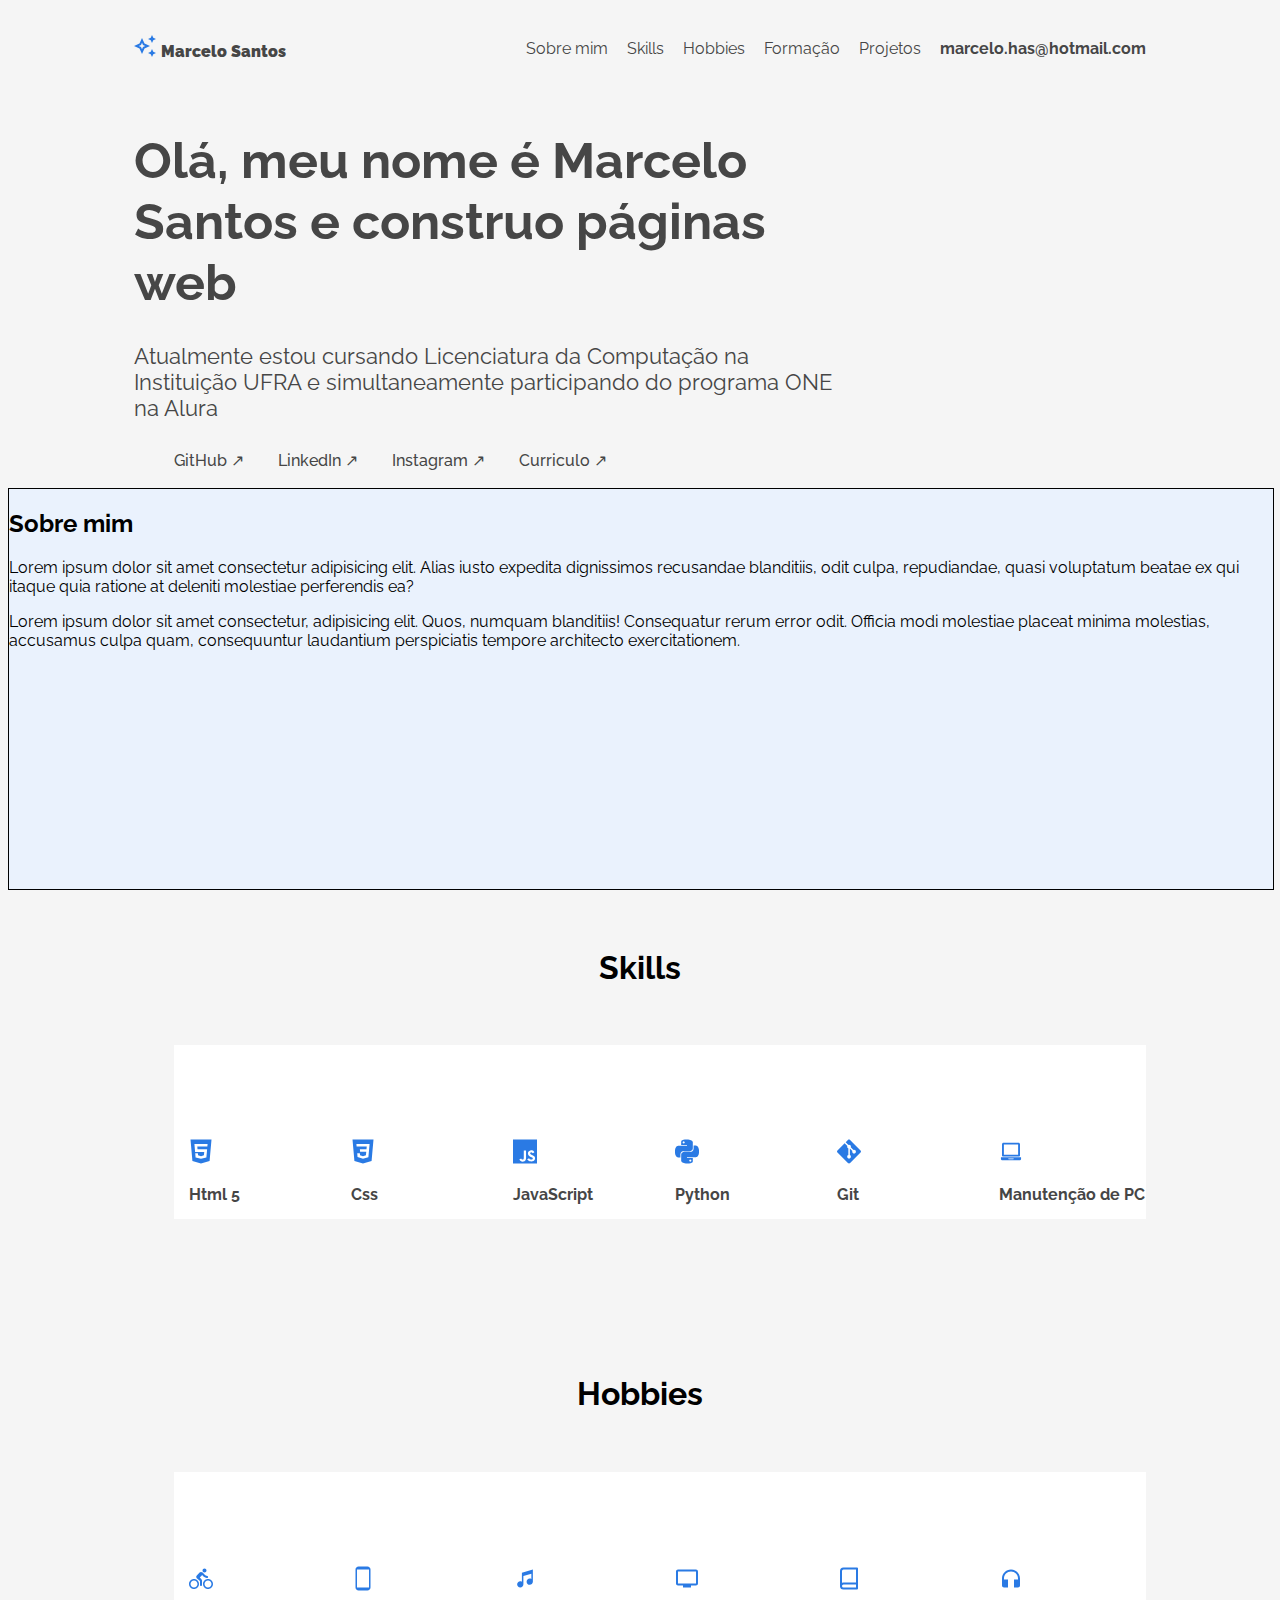
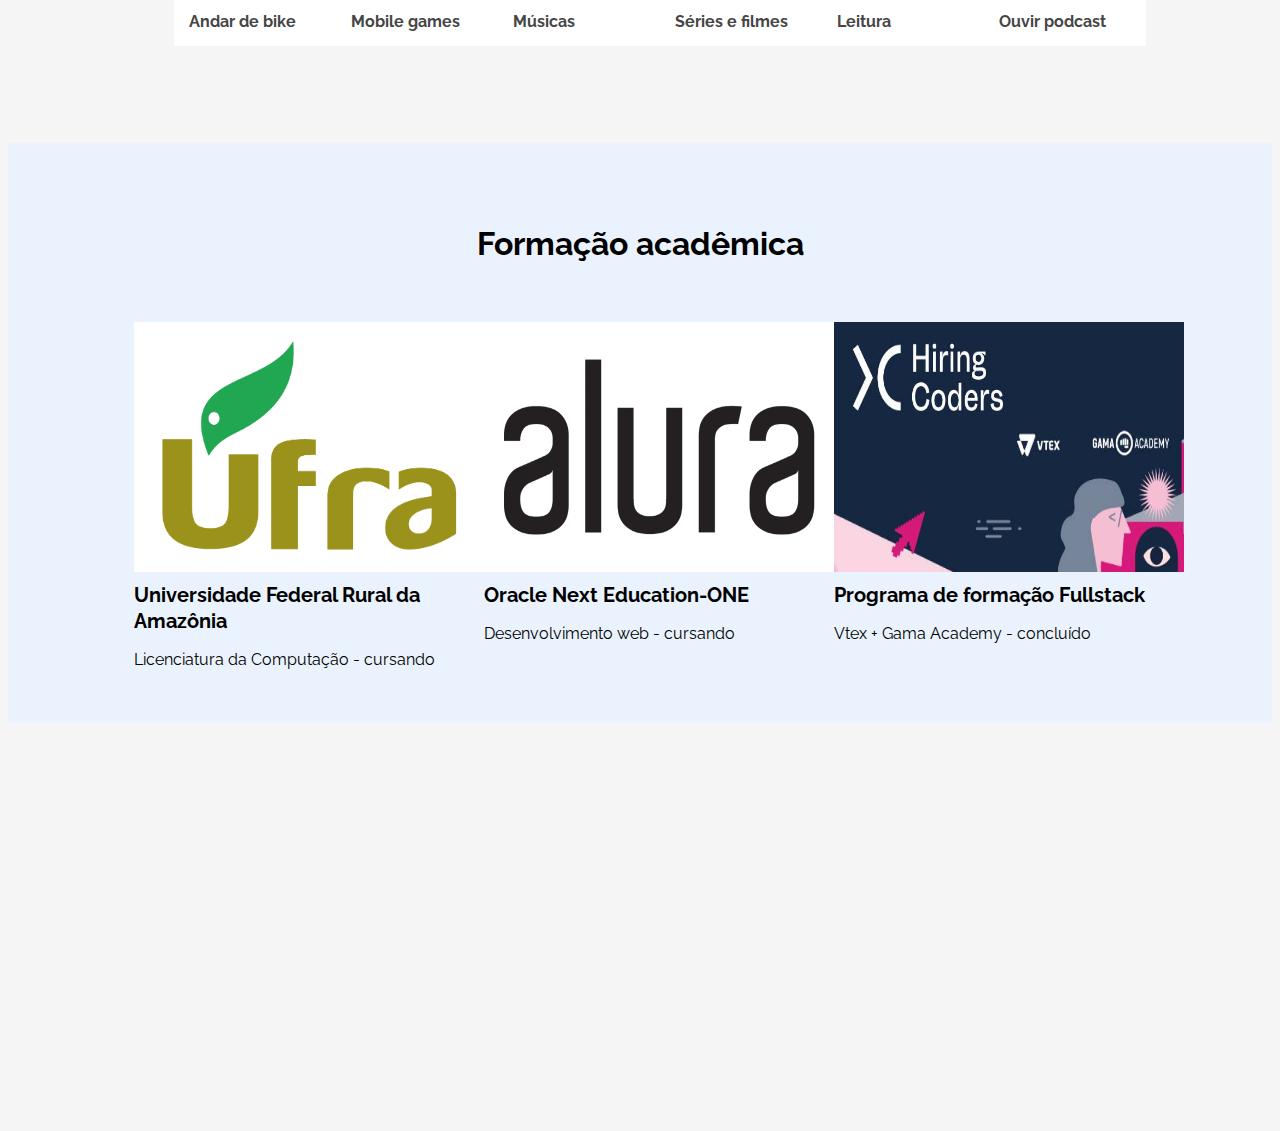
==== index.html @ 5badfb7d "desenvolvimento da seção formação" ====
<!DOCTYPE html>
<html lang="pt-br">

<head>
    <meta charset="UTF-8">
    <meta http-equiv="X-UA-Compatible" content="IE=edge">
    <meta name="viewport" content="width=device-width, initial-scale=1.0">
    <title>Marcelo Santos(Riquecelo) Portfólio</title>
    <link rel="stylesheet" href="css/reset.css">
    <link rel="stylesheet" href="css/style.css">
    <link rel="stylesheet" href="css/menu.css">
    <link rel="stylesheet" href="css/apresentacao.css">
    <link rel="stylesheet" href="css/sobre.css">
    <link rel="stylesheet" href="css/skills_hobbies.css">
    <link rel="stylesheet" href="css/formacao.css">
    <link rel="preconnect" href="https://fonts.googleapis.com">
    <link rel="preconnect" href="https://fonts.gstatic.com" crossorigin>
    <link href="https://fonts.googleapis.com/css2?family=Raleway:wght@300;400;500;700&display=swap" rel="stylesheet">
</head>

<body>
    <header>
        <div class="menu">
            <h1><img src="img/Group.svg" alt=""><strong>Marcelo Santos</strong></h1>
            <nav>
                <ul>
                    <li class="ocultar"><a class="link-animado" href="#sobre">Sobre mim</a></li>
                    <li class="ocultar"><a class="link-animado" href="#skills">Skills</a></li>
                    <li class="ocultar"><a class="link-animado" href="#hobbies">Hobbies</a></li>
                    <li class="ocultar"><a class="link-animado" href="#formacao">Formação</a></li>
                    <li class="ocultar"><a class="link-animado" href="#projetos">Projetos</a></li>
                    <li><a href=""><strong>marcelo.has@hotmail.com</strong></a></li>
                </ul>
            </nav>
        </div>
    </header>

    <main>

        <section>
            <div class="container-apresentacao">
                <div class="caixa-conteudo">
                    <h2>Olá, meu nome é Marcelo Santos e construo páginas web</h2>
                    <p>Atualmente estou cursando Licenciatura da Computação na Instituição UFRA e simultaneamente participando do programa ONE na Alura</p>
                    <ul>
                        <li><a class="link-animado" href="#">GitHub ↗</a></li>
                        <li><a class="link-animado" href="#">LinkedIn ↗</a></li>
                        <li><a class="link-animado" href="#">Instagram ↗</a></li>
                        <li><a class="link-animado" href="#">Curriculo ↗</a></li>
                    </ul>
                </div>
                <div class="caixa-foto-perfil">
                    <div class="foto"></div>
                </div> 
            </div>  
        </section>

        <section id="sobre" class="sobre">
            <div class="container-sobre">
                <h2>Sobre mim</h2>
                <p>Lorem ipsum dolor sit amet consectetur adipisicing elit. Alias iusto expedita dignissimos recusandae blanditiis, odit culpa, repudiandae, quasi voluptatum beatae ex qui itaque quia ratione at deleniti molestiae perferendis ea?</p>
                <p>Lorem ipsum dolor sit amet consectetur, adipisicing elit. Quos, numquam blanditiis! Consequatur rerum error odit. Officia modi molestiae placeat minima molestias, accusamus culpa quam, consequuntur laudantium perspiciatis tempore architecto exercitationem.</p>
                <img src="https://fontmeme.com/permalink/220328/4d3066030149a1f1a0bc8b3a023f3a5a.png" alt="">
            </div>
        </section>
        <section id="skills">
            <div class="container-skills-hobbies">
                <h2>Skills</h2>
                <ul>
                    <li>
                        <img src="img/html5.svg" alt="">
                        <p>Html 5</p>
                    </li>
                    <li>
                        <img src="img/css3.svg" alt="">
                        <p>Css</p>
                    </li>
                    <li>
                        <img src="img/javascript.svg" alt="">
                        <p>JavaScript</p>
                    </li>
                    <li>
                        <img src="img/python.svg" alt="">
                        <p>Python</p>
                    </li>
                    <li>
                        <img src="img/git.svg" alt="">
                        <p>Git</p>
                    </li>
                    <li>
                        <img src="img/notebook.svg" alt="">
                        <p>Manutenção de PC</p>
                    </li>
                </ul>
            </div>
        </section>
        <section id="hobbies">
            <div class="container-skills-hobbies">
                <h2>Hobbies</h2>
                <ul>
                    <li>
                        <img src="img/bike.svg" alt="">
                        <p>Andar de bike</p>
                    </li>
                    <li>
                        <img src="img/cell.svg" alt="">
                        <p>Mobile games</p>
                    </li>
                    <li>
                        <img src="img/sound.svg" alt="">
                        <p>Músicas</p>
                    </li>
                    <li>
                        <img src="img/tv.svg" alt="">
                        <p>Séries e filmes</p>
                    </li>
                    <li>
                        <img src="img/livro.svg" alt="">
                        <p>Leitura</p>
                    </li>
                    <li>
                        <img src="img/headphones.svg" alt="">
                        <p>Ouvir podcast</p>
                    </li>
                </ul>
            </div>
        </section>
        <section id="formacao" class="formacao">
            <div class="container-formacao">
                <h2>Formação acadêmica</h2>
                <div class="quadro-formacao">
                    <div>
                        <div class="quadro-imagem">
                            <img src="img/logotipo_ufra_colorido_isolado.png" alt="">
                        </div>
                        
                        <h3>Universidade Federal Rural da Amazônia</h3>
                        <p>Licenciatura da Computação - cursando</p>
                    </div>
                    <div>
                        <div class="quadro-imagem">
                            <img src="img/alura.webp" alt="">
                        </div>
                        
                        <h3>Oracle Next Education-ONE</h3>
                        <p>Desenvolvimento web - cursando</p>
                    </div>
                    <div>
                        <div class="quadro-imagem">
                            <img src="img/hiring-coders.jpg" alt="">
                        </div>
                        
                        <h3>Programa de formação Fullstack </h3>
                        <p>Vtex + Gama Academy - concluído</p>
                    </div>
                </div>
            </div>
        </section>
        <section id="projetos"></section>
        <form action="">

        </form>
    </main>
    <footer>

    </footer>
</body>

</html>
---- css/style.css ----
/****** Configurações Gerais ******/
html{
    font-family: 'Raleway', sans-serif;
    background: #F5F5F5;
}
section{
    width: 100%;
    height: 400px;
}

.link-animado{
    position: relative;
}
.link-animado::after{
    content: " ";
    width: 0%;
    height: 1px;
    background-color: #2a7ae4;
    position: absolute;
    bottom: 0%;
    left: 50%;
    transform: translate(-50%,-50%);
    transition: 0.4s ease-in-out;
}
.link-animado:hover::after{
    width: 100%;
}
---- css/menu.css ----
header{
    width: 100%;
    text-align: center;
}

.menu{
    width: 80%;
    height: 80px;
    margin: 0 auto;
    display: flex;
    flex-direction: row;
    align-items: center;
    align-content: space-around;
    justify-content: space-between;
}
.menu img{
    padding-right: 5px;
}
.menu h1{
    display: inline-block;
    font-weight: bold;
    font-size: 16px;
    line-height: 19px;
    color: #464646;
}
.menu li{
    display: inline-block;
    margin-left: 15px;
}
.menu li a{
    color: #464646;
    text-decoration: none;
    
}
/*
.menu li a::after{
    
}
.menu li a:hover::after{
    width: 100%; 
}
*/
.menu li strong{
    font-weight: bold;
    color: #464646;
}


@media  (max-width: 968px) { 
    .menu ul> .ocultar{
        display: none;
    }
}

@media  (max-width: 768px) {
   .menu ul> .ocultar{
       display: none;
   }
}
---- css/apresentacao.css ----
.container-apresentacao{
    width: 80%;
    height: 100%;
    margin: 0 auto;
    display: flex;
    justify-content: space-between;
}
.container-apresentacao h2{
    font-size: 50px;
    font-weight: bold;
    color: #464646;
    width: 98%;
    line-height: 61px;
    margin-bottom: 30px;
}
.container-apresentacao p{
    color: #464646;
    font-weight: 400;
    font-size: 22px;
    line-height: 26px;
    margin-bottom: 30px;
}
.container-apresentacao li{
    display: inline-block;   
}
.caixa-conteudo{
    width: 70%;
    margin-right: 10px;
}
.caixa-conteudo li a{
    color: #464646;
    text-decoration: none;
    font-weight: 500;
    font-size: 16px;
    line-height: 19px;
    margin-right: 30px;
}
.caixa-foto-perfil{
    width: 30%;
    height: 100%;
    position: relative;
}
.foto{
    width: 350px;
    height: 350px;
    right: 0;
    border-radius: 50%;
    margin: auto;
    background-image: url(../img/minhaFoto.jpg);
    background-repeat: no-repeat;
    background-size: contain;
    position: absolute;
}

@media  (max-width: 1390px) {
    
    .foto{
        width: 300px;
        height: 300px;
    }
}

@media  (max-width: 1024px) {
    
    .foto{
        width: 246px;
        height: 246px;
    }
}

@media  (max-width: 768px) {

    .foto{
        width: 146px;
        height: 146px;
    }
}
---- css/sobre.css ----
.sobre{
    border: solid 1px black;
    background: #EAF2FD;
}
---- css/skills_hobbies.css ----
.container-skills-hobbies{
    width: 80%;
    height: 100%;
    margin: 0 auto;
}
.container-skills-hobbies h2{
    width: 100%;
    text-align: center;
    padding: 32px 0;
    font-size: 32px;
    font-weight: 700;
    line-height: 38px;
}
.container-skills-hobbies ul{
    display: flex;
    flex-direction: row;
    justify-content: space-between;
    margin: auto 0;
}
.container-skills-hobbies li{
    width: 170px;
    height: 174px;
    background: #FFFFFF;  
    display: flex;
    flex-direction: column;
    justify-content: flex-end;
    
}
.container-skills-hobbies li img{
    width: 24px;
    height: 37px;
    margin: 0 0 15px 15px;
}
.container-skills-hobbies li p{
    font-size: 16px;
    font-weight: 700;
    line-height: 19px;
    color: #464646;
    margin: 0 0 15px 15px;
}
---- css/formacao.css ----
.formacao{
    height: 580px;
    background: #EAF2FD;
}
.container-formacao{
    width: 80%;
    height: 100%;
    margin: 0 auto;
   display: flex;
   flex-direction: column;
}

.container-formacao h2{
    width: 100%;
    font-size: 32px;
    font-weight: 700;
    line-height: 38px;
    text-align: center;
    margin-top: 82px;
}
.quadro-formacao{
    margin-top: 32px;
    width: 100%;
    display: flex;
    justify-content: space-between;
    align-content: space-between;
}
.quadro-formacao div{
    width: 350px;
}

.quadro-imagem{
    width: inherit;
    height: 250px;
    background-color: #FFFFFF;
}

.quadro-imagem img{
    width: 100%;
    height: 250px;
}
.quadro-formacao div h3{
    font-size: 20px;
    font-weight: 700;
    line-height: 26px;
    margin: 10px 0;
}
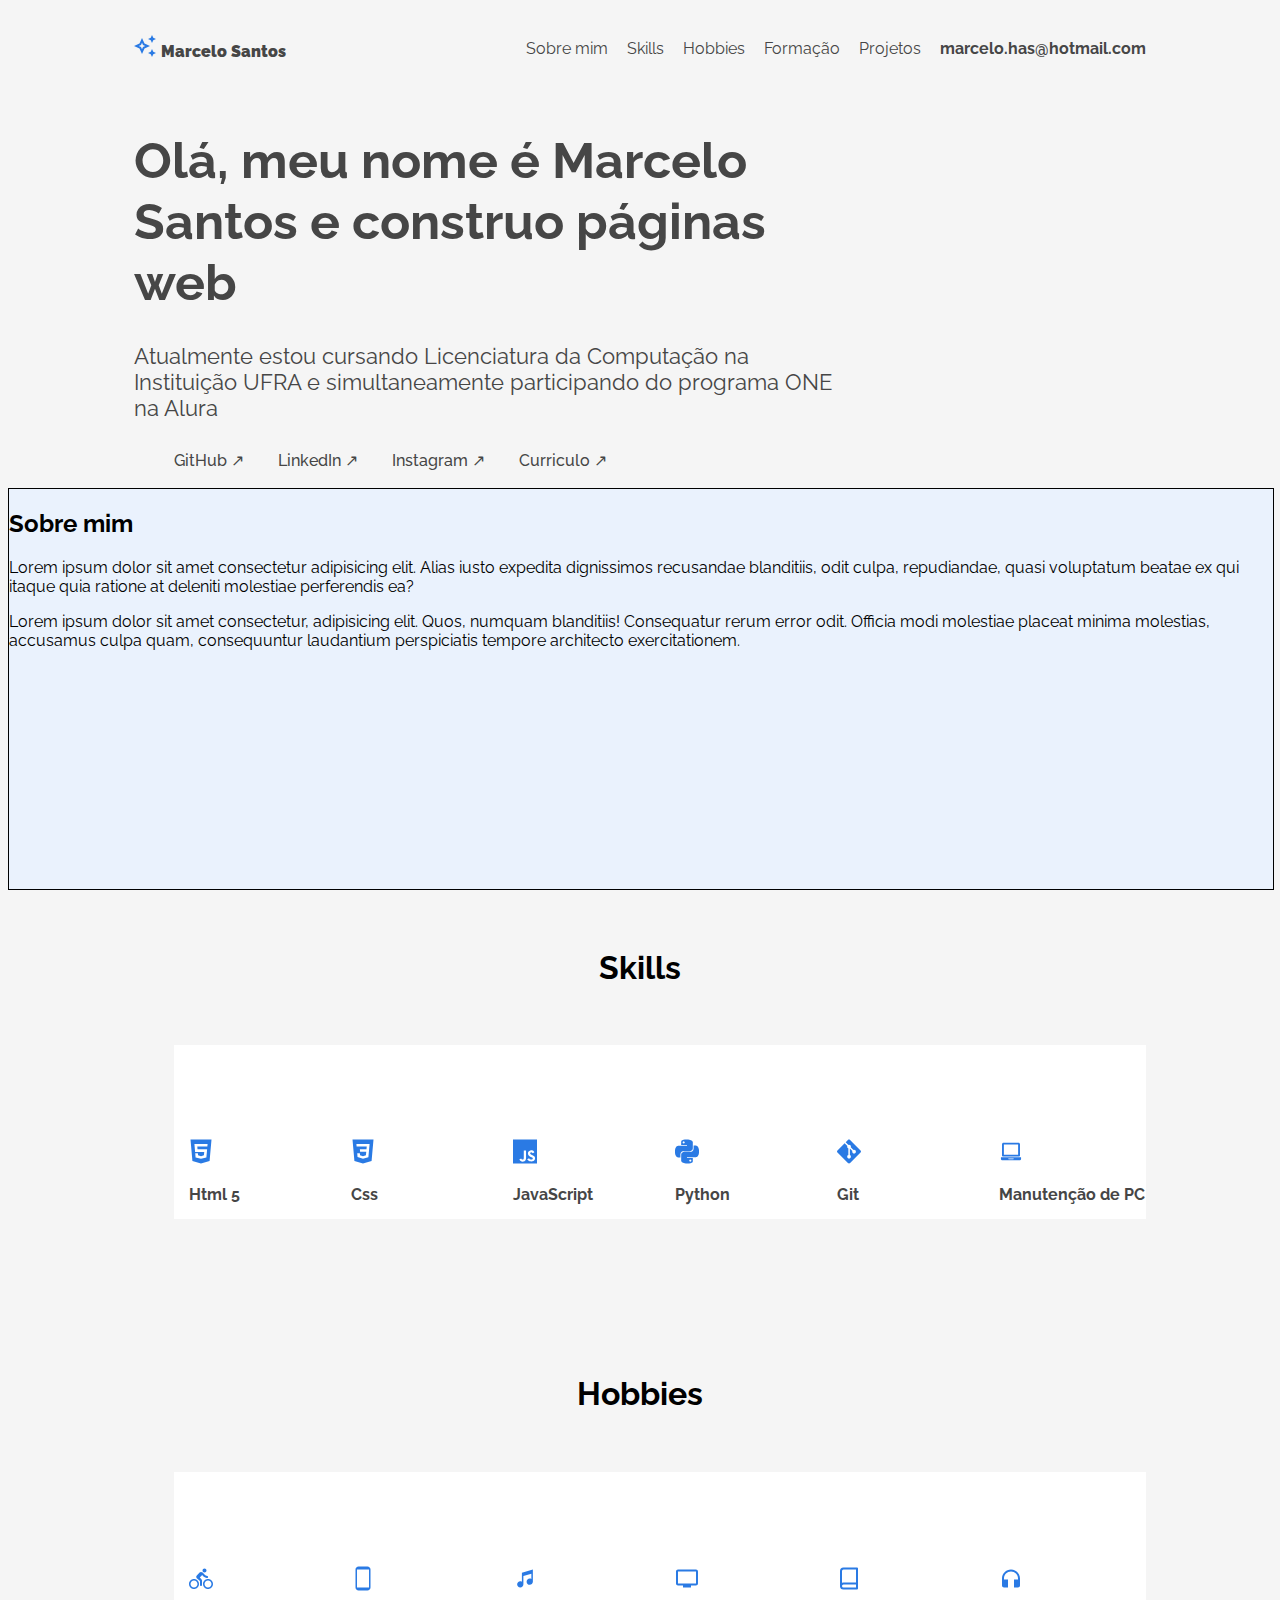
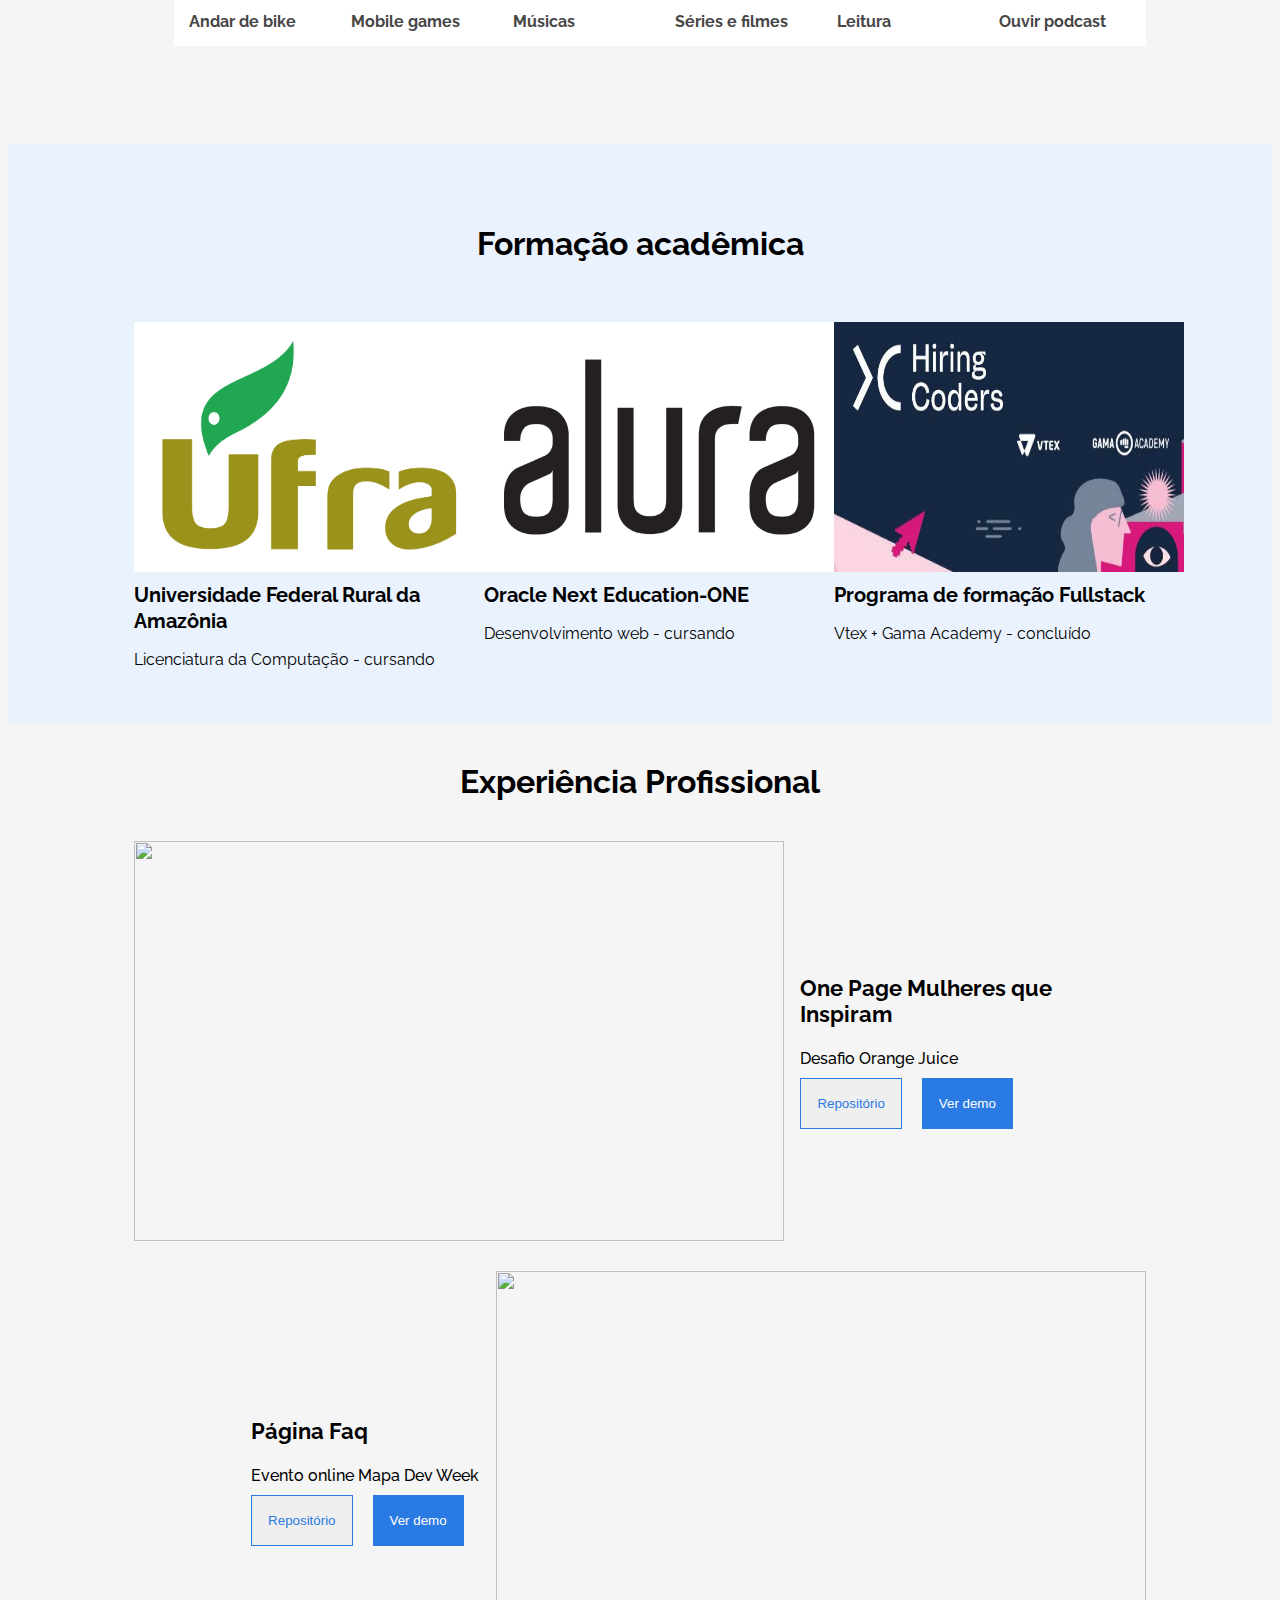
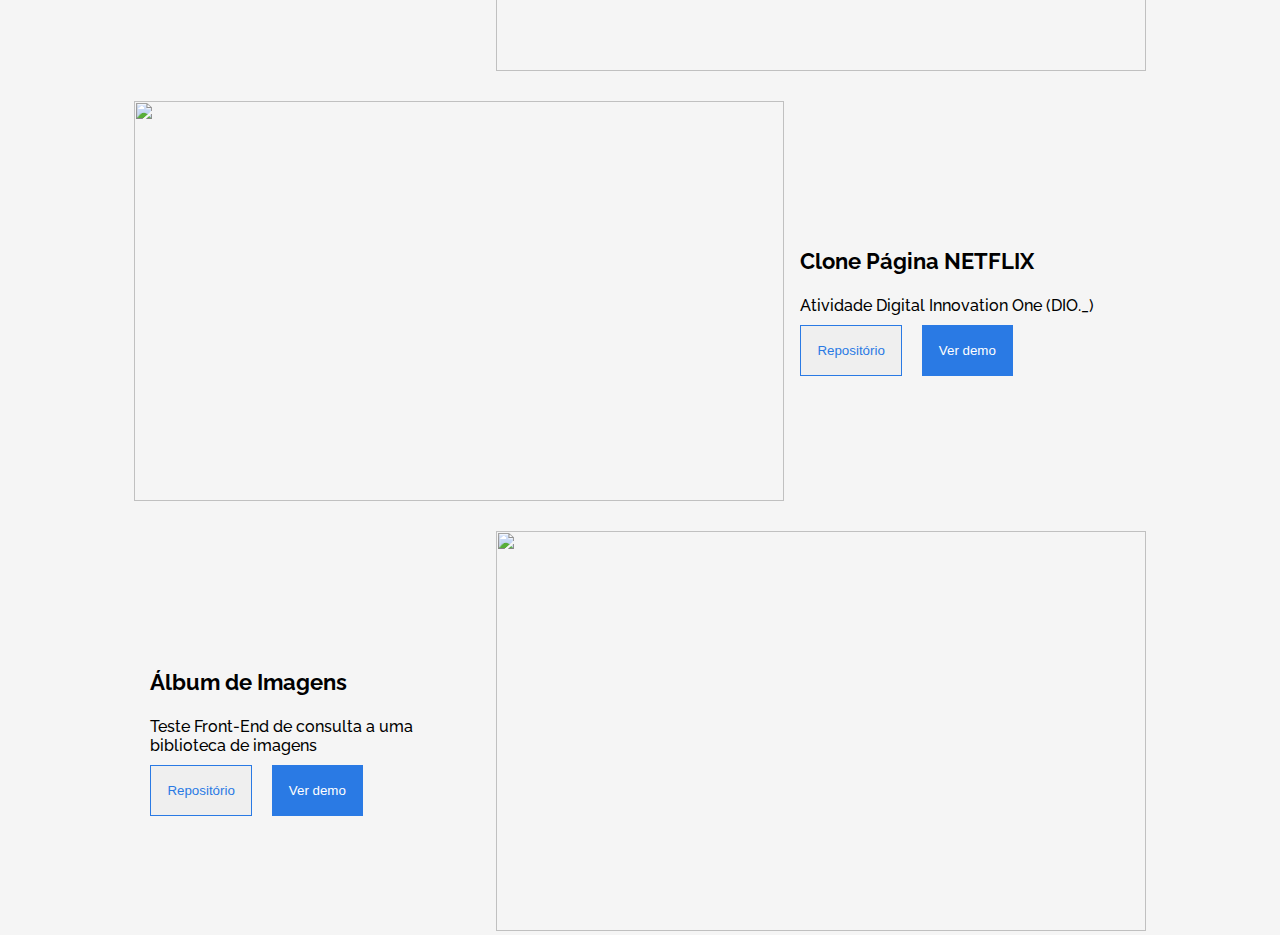
==== commit f5e8c473: "finalização da seção experiência proficional" ====
--- a/index.html
+++ b/index.html
@@ -13,6 +13,7 @@
     <link rel="stylesheet" href="css/sobre.css">
     <link rel="stylesheet" href="css/skills_hobbies.css">
     <link rel="stylesheet" href="css/formacao.css">
+    <link rel="stylesheet" href="css/projetos.css">
     <link rel="preconnect" href="https://fonts.googleapis.com">
     <link rel="preconnect" href="https://fonts.gstatic.com" crossorigin>
     <link href="https://fonts.googleapis.com/css2?family=Raleway:wght@300;400;500;700&display=swap" rel="stylesheet">
@@ -156,7 +157,63 @@
                 </div>
             </div>
         </section>
-        <section id="projetos"></section>
+
+        <section id="projetos">
+            
+            <div class="container-projetos">
+                <h2>Experiência Profissional</h2>
+
+                <div class="quadro-projeto">
+                    <div>
+                        <img src="img/mulheres-que-inspiram.gif" alt="">
+                    </div>  
+                    <div class="quadro-botoes">
+                        <h3>One Page Mulheres que Inspiram </h3>
+                        <p>Desafio Orange Juice</p>
+                        <a href="https://github.com/Riquecelo/Mulheres-que-Inspiram" target="_blank"><button class="repo">Repositório</button></a>
+                        <a href="https://riquecelo.github.io/Mulheres-que-Inspiram/" target="_blank"><button class="demo">Ver demo</button></a>    
+                    </div>
+                </div>
+
+                <div class="quadro-projeto inverso">
+                    <div>
+                        <img src="img/show-projeto-FAQ2.gif" alt="">
+                    </div>  
+                    <div class="quadro-botoes">
+                        <h3>Página Faq</h3>
+                        <p>Evento online Mapa Dev Week</p>
+                        <a href="https://github.com/Riquecelo/Projeto-FAQ" target="_blank"><button class="repo">Repositório</button></a>
+                        <a href="https://riquecelo.github.io/Projeto-FAQ/" target="_blank"><button class="demo">Ver demo</button></a>  
+                    </div>
+                </div>
+                
+                <div class="quadro-projeto">
+                    <div>
+                        <img src="img/clone-netflix - Amostra.gif" alt="">
+                    </div>
+                    <div class="quadro-botoes">
+                        <h3>Clone Página NETFLIX</h3>
+                        <p>Atividade Digital Innovation One (DIO._)</p>
+                        <a href="https://github.com/Riquecelo/clone-netflix" target="_blank"><button class="repo">Repositório</button></a>
+                        <a href="https://riquecelo.github.io/clone-netflix/" target="_blank"><button class="demo">Ver demo</button></a>  
+                    </div>
+                </div>
+                <div class="quadro-projeto inverso">
+                    <div>
+                        <img src="img/testeLeadster.gif" alt="">
+                    </div>
+                       
+                    <div class="quadro-botoes">
+                        <h3>Álbum de Imagens</h3>
+                        <p>Teste Front-End de consulta a uma biblioteca de imagens</p>
+
+                        <a href="https://github.com/Riquecelo/Album-de-fotos" target="_blank"><button class="repo">Repositório</button></a>
+                        <a href="https://riquecelo.github.io/Album-de-fotos/" target="_blank"><button class="demo">Ver demo</button></a>
+                        
+                    </div>
+                </div>
+            </div>
+        </section>
         <form action="">
 
         </form>
--- a/css/projetos.css
+++ b/css/projetos.css
@@ -0,0 +1,60 @@
+.container-projetos{
+    width: 80%;
+    height: 100%;
+    margin: 0 auto;
+}
+.container-projetos h2{
+    width: 100%;
+    font-size: 32px;
+    font-weight: 700;
+    line-height: 38px;
+    text-align: center;
+    margin: 40px 0;
+}
+.quadro-projeto{
+    display: flex;
+    width: 100%;
+    height: 400px;
+    flex-direction: row;
+    align-items: stretch;
+    margin-bottom: 30px;
+}
+
+.quadro-projeto img{
+    width: 650px;
+    height: 400px;
+}
+.inverso{
+    flex-direction: row-reverse;
+}
+
+.quadro-botoes{
+   margin: auto 16px;
+}
+
+.quadro-botoes h3{
+    font-size: 22px;
+    font-weight: 700;
+    line-height: 26px;
+}
+.quadro-botoes p{
+    margin: 10px 0;
+    font-size: 16px;
+    font-weight: 500;
+    line-height: 19px;
+}
+.quadro-botoes button{
+    padding: 16px;
+    height: 51px;
+    margin-right: 16px;
+    cursor: pointer;
+    border: 1px solid #2a7ae4;
+    box-sizing: border-box;
+}
+.repo{
+    color: #2a7ae4;
+}
+.demo{
+    background-color: #2a7ae4;
+    color: #FFFFFF; 
+}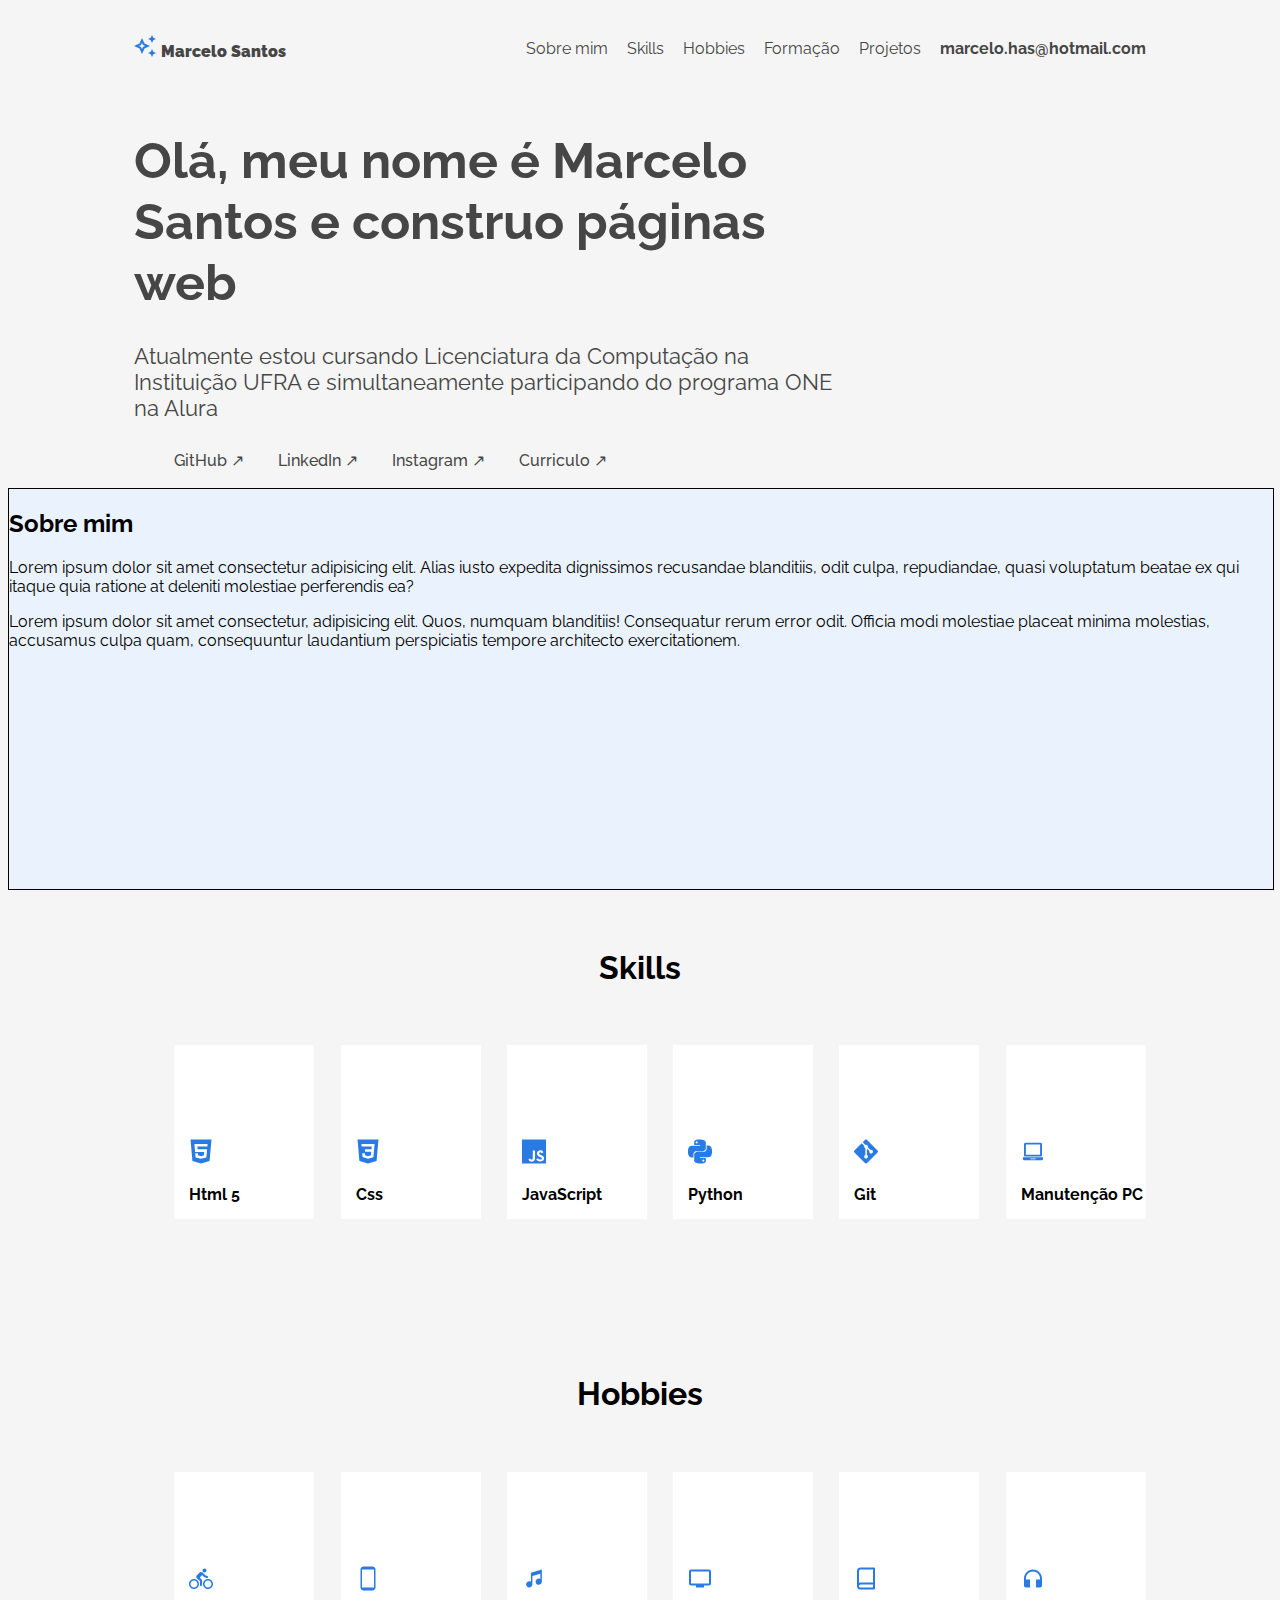
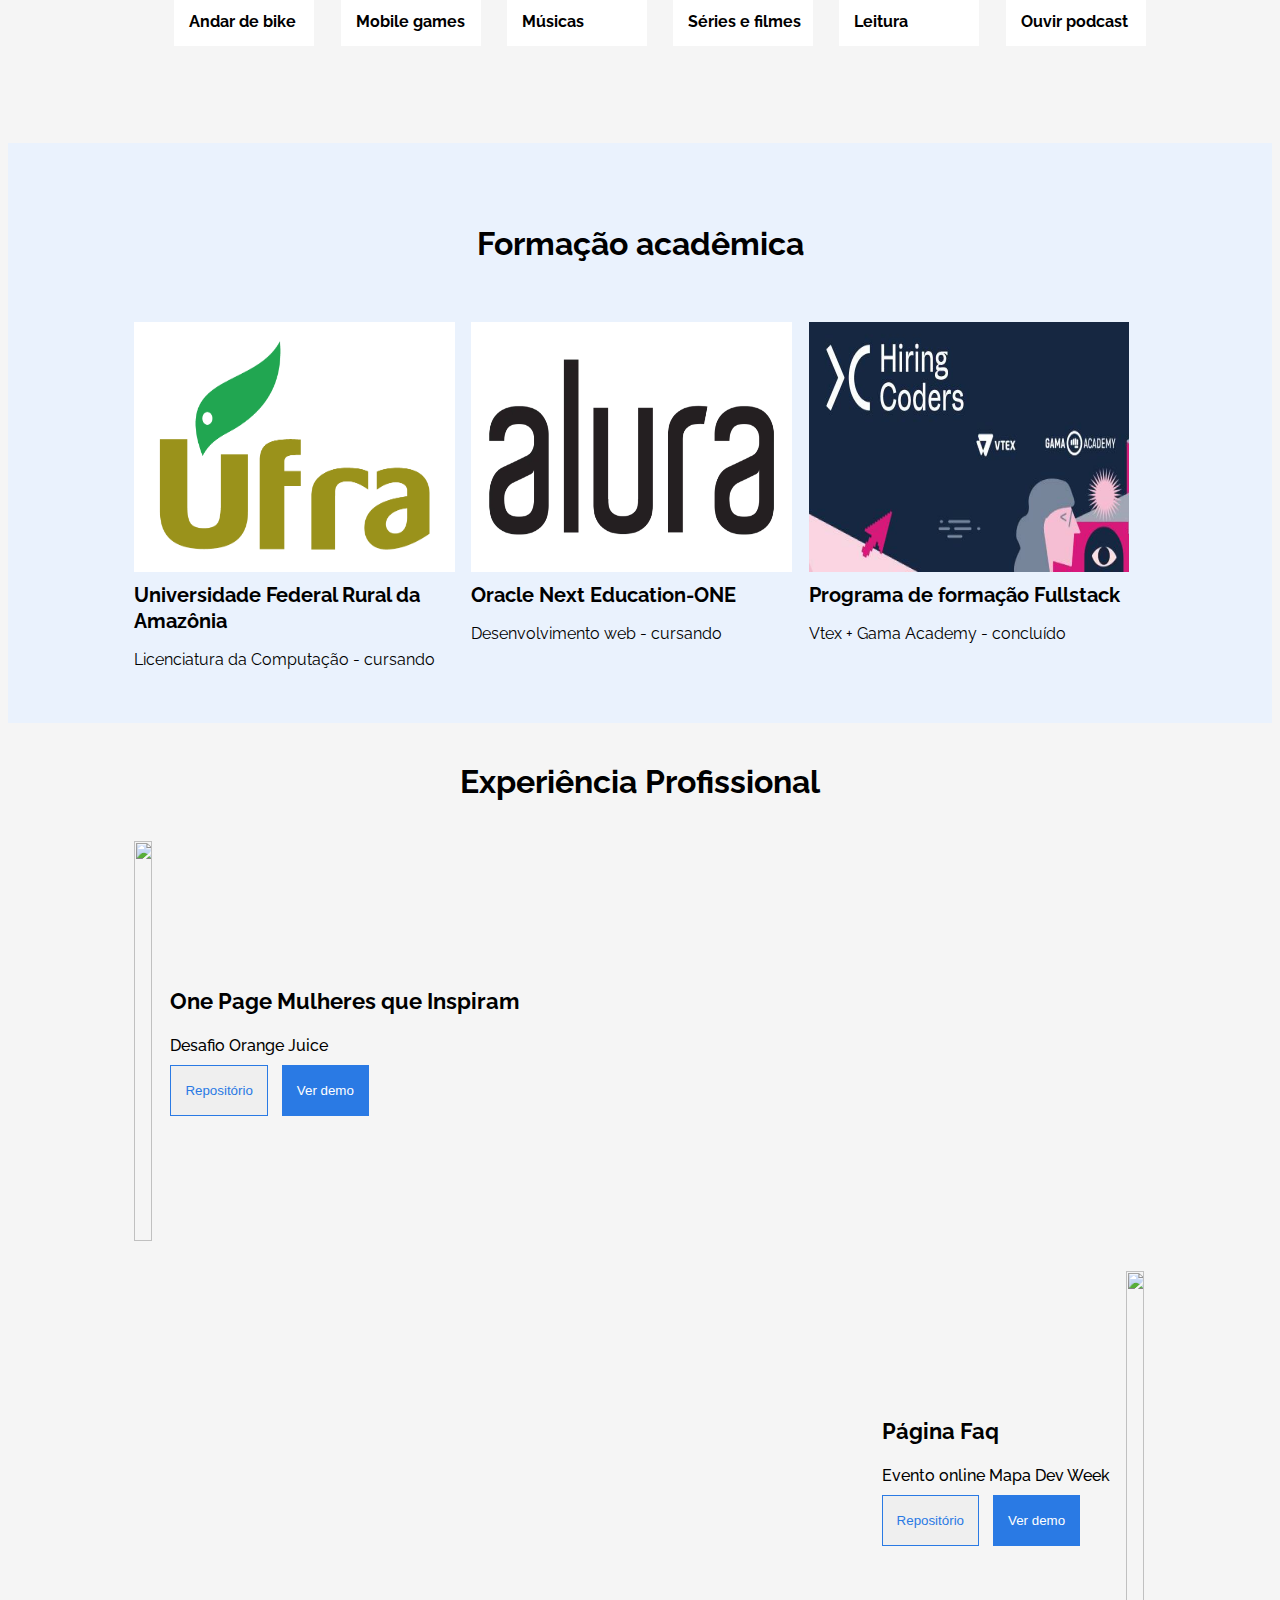
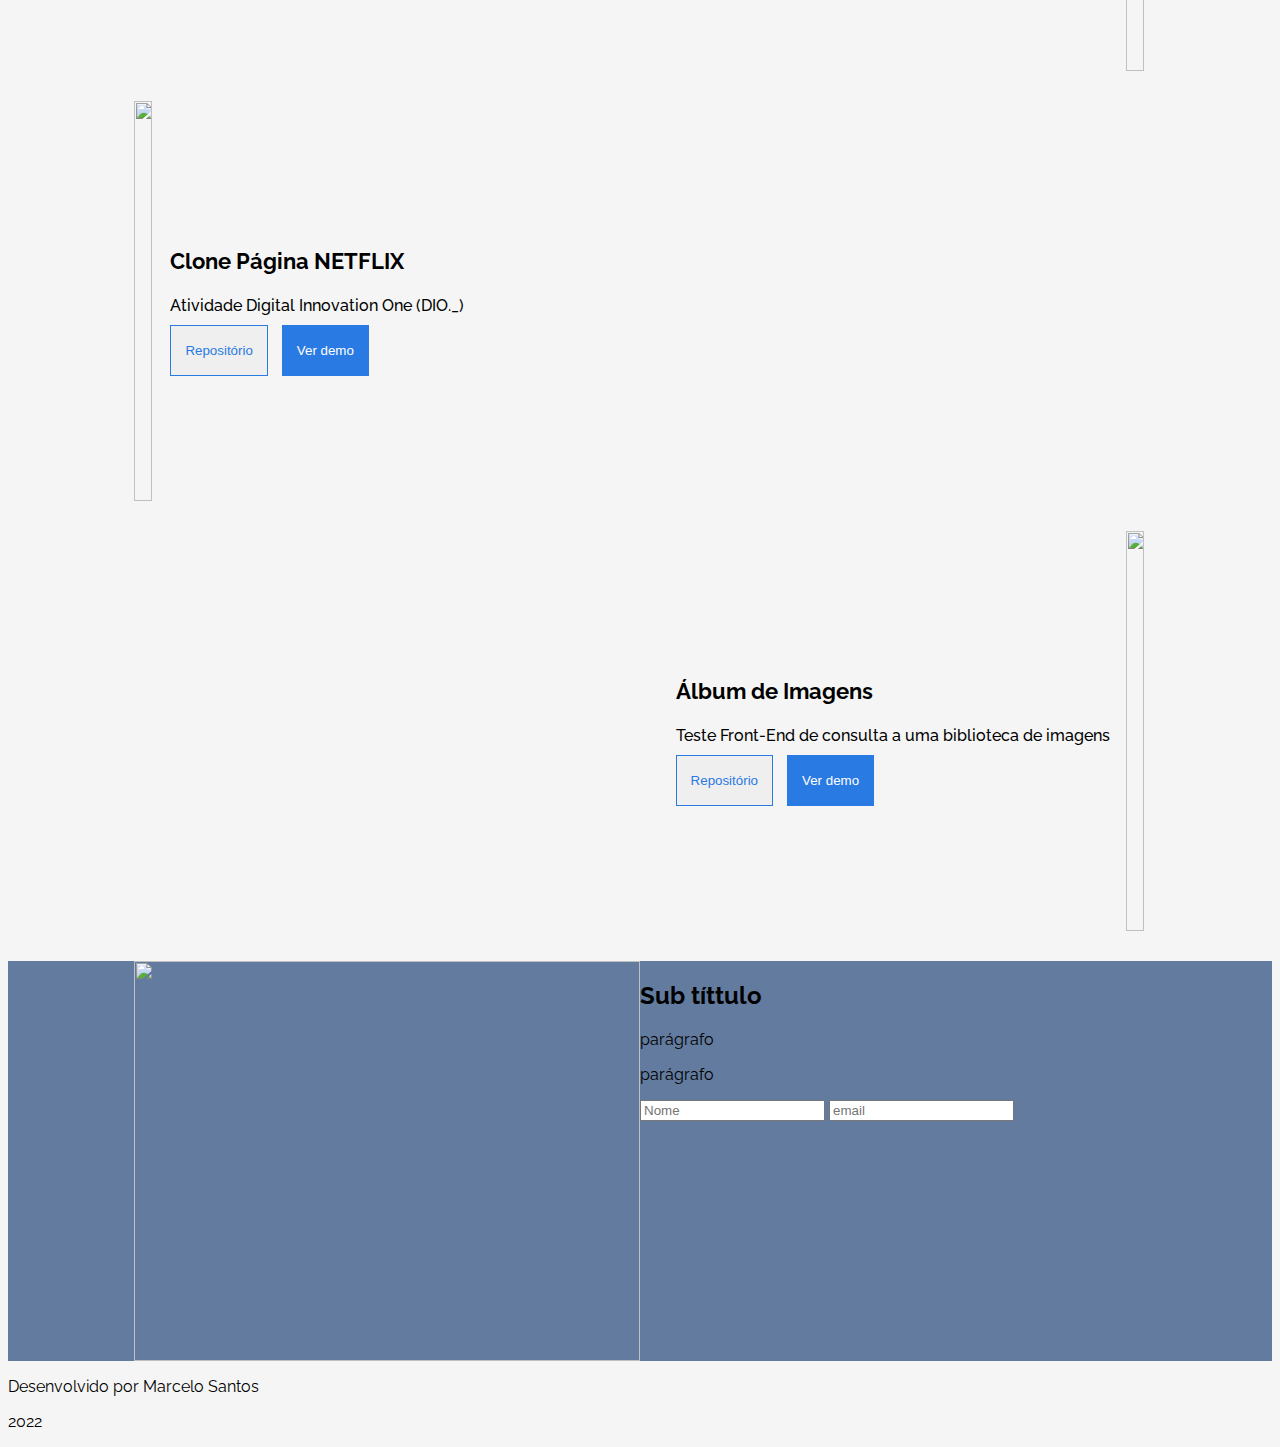
==== commit 5db24a9c: "inicio desenvolvimento seção formulário" ====
--- a/index.html
+++ b/index.html
@@ -14,6 +14,7 @@
     <link rel="stylesheet" href="css/skills_hobbies.css">
     <link rel="stylesheet" href="css/formacao.css">
     <link rel="stylesheet" href="css/projetos.css">
+    <link rel="stylesheet" href="css/formulario.css">
     <link rel="preconnect" href="https://fonts.googleapis.com">
     <link rel="preconnect" href="https://fonts.gstatic.com" crossorigin>
     <link href="https://fonts.googleapis.com/css2?family=Raleway:wght@300;400;500;700&display=swap" rel="stylesheet">
@@ -30,7 +31,7 @@
                     <li class="ocultar"><a class="link-animado" href="#hobbies">Hobbies</a></li>
                     <li class="ocultar"><a class="link-animado" href="#formacao">Formação</a></li>
                     <li class="ocultar"><a class="link-animado" href="#projetos">Projetos</a></li>
-                    <li><a href=""><strong>marcelo.has@hotmail.com</strong></a></li>
+                    <li><a href="#formulario"><strong>marcelo.has@hotmail.com</strong></a></li>
                 </ul>
             </nav>
         </div>
@@ -64,6 +65,7 @@
                 <img src="https://fontmeme.com/permalink/220328/4d3066030149a1f1a0bc8b3a023f3a5a.png" alt="">
             </div>
         </section>
+
         <section id="skills">
             <div class="container-skills-hobbies">
                 <h2>Skills</h2>
@@ -90,11 +92,12 @@
                     </li>
                     <li>
                         <img src="img/notebook.svg" alt="">
-                        <p>Manutenção de PC</p>
+                        <p>Manutenção PC</p>
                     </li>
                 </ul>
             </div>
         </section>
+
         <section id="hobbies">
             <div class="container-skills-hobbies">
                 <h2>Hobbies</h2>
@@ -126,6 +129,7 @@
                 </ul>
             </div>
         </section>
+
         <section id="formacao" class="formacao">
             <div class="container-formacao">
                 <h2>Formação acadêmica</h2>
@@ -158,7 +162,7 @@
             </div>
         </section>
 
-        <section id="projetos">
+        <section id="projetos" class="projetos">
             
             <div class="container-projetos">
                 <h2>Experiência Profissional</h2>
@@ -214,12 +218,32 @@
                 </div>
             </div>
         </section>
-        <form action="">
-
-        </form>
+
+        <section id="formulario" class="formulario">
+
+            <div class="container-formulario">
+
+                <div class="img-formulario">
+                    <img src="img/badgesONE.png" alt="">
+                </div>
+                <div caixa-formulario>
+                    <h2>Sub títtulo</h2>
+                    <p>parágrafo</p>
+                    <p>parágrafo</p>
+                    <form action="">
+                        <input type="text" name="nome" placeholder="Nome">
+                        <input type="email" name="email" placeholder="email">
+                    </form>
+                </div>
+
+            </div>    
+        </section>
+        
+        
     </main>
     <footer>
-
+        <p>Desenvolvido por Marcelo Santos</p>
+        <p>2022</p>
     </footer>
 </body>
 
--- a/css/skills_hobbies.css
+++ b/css/skills_hobbies.css
@@ -18,7 +18,7 @@
     margin: auto 0;
 }
 .container-skills-hobbies li{
-    width: 170px;
+    width: 140px;
     height: 174px;
     background: #FFFFFF;  
     display: flex;
@@ -35,6 +35,5 @@
     font-size: 16px;
     font-weight: 700;
     line-height: 19px;
-    color: #464646;
     margin: 0 0 15px 15px;
 }--- a/css/formacao.css
+++ b/css/formacao.css
@@ -26,7 +26,7 @@
     align-content: space-between;
 }
 .quadro-formacao div{
-    width: 350px;
+    width: 95%;
 }
 
 .quadro-imagem{
--- a/css/projetos.css
+++ b/css/projetos.css
@@ -1,3 +1,6 @@
+.projetos{
+    height: 100%;
+}
 .container-projetos{
     width: 80%;
     height: 100%;
@@ -21,7 +24,7 @@
 }
 
 .quadro-projeto img{
-    width: 650px;
+    width: 95%;
     height: 400px;
 }
 .inverso{
@@ -44,9 +47,9 @@
     line-height: 19px;
 }
 .quadro-botoes button{
-    padding: 16px;
+    padding: 16px 14px;
     height: 51px;
-    margin-right: 16px;
+    margin-right: 10px;
     cursor: pointer;
     border: 1px solid #2a7ae4;
     box-sizing: border-box;
--- a/css/formulario.css
+++ b/css/formulario.css
@@ -0,0 +1,24 @@
+.formulario{
+    background: #627b9e;
+}
+.formulario .container-formulario{
+    width: 80%;
+    height: 100%;
+    margin: 0 auto;
+    display: flex;
+    flex-direction: row;
+}
+.img-formulario{
+    height: 100%;
+    width: 50%;
+}
+.img-formulario img{
+    height: 100%;
+    width: 100%;
+}
+
+.caixa-formulario{
+    border: solid 1px black;
+    height: 100%;
+    width: 50%;
+}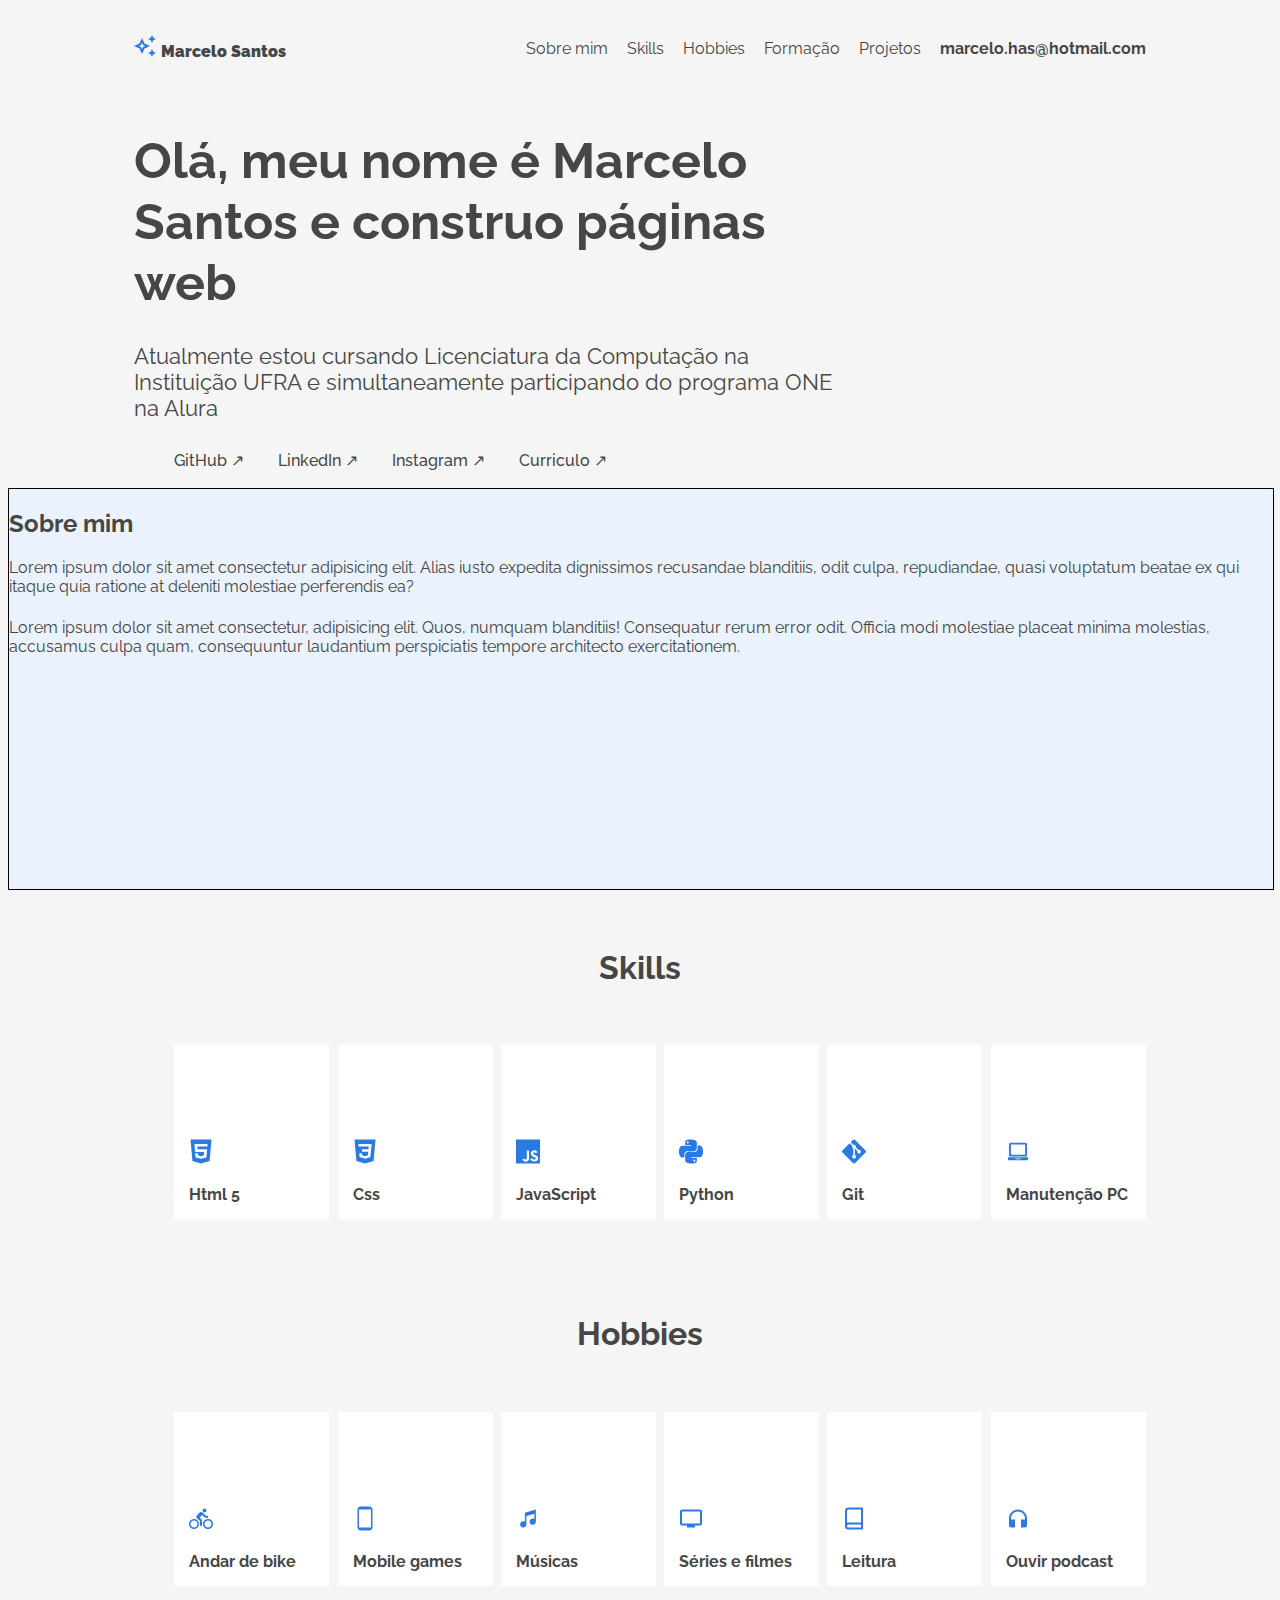
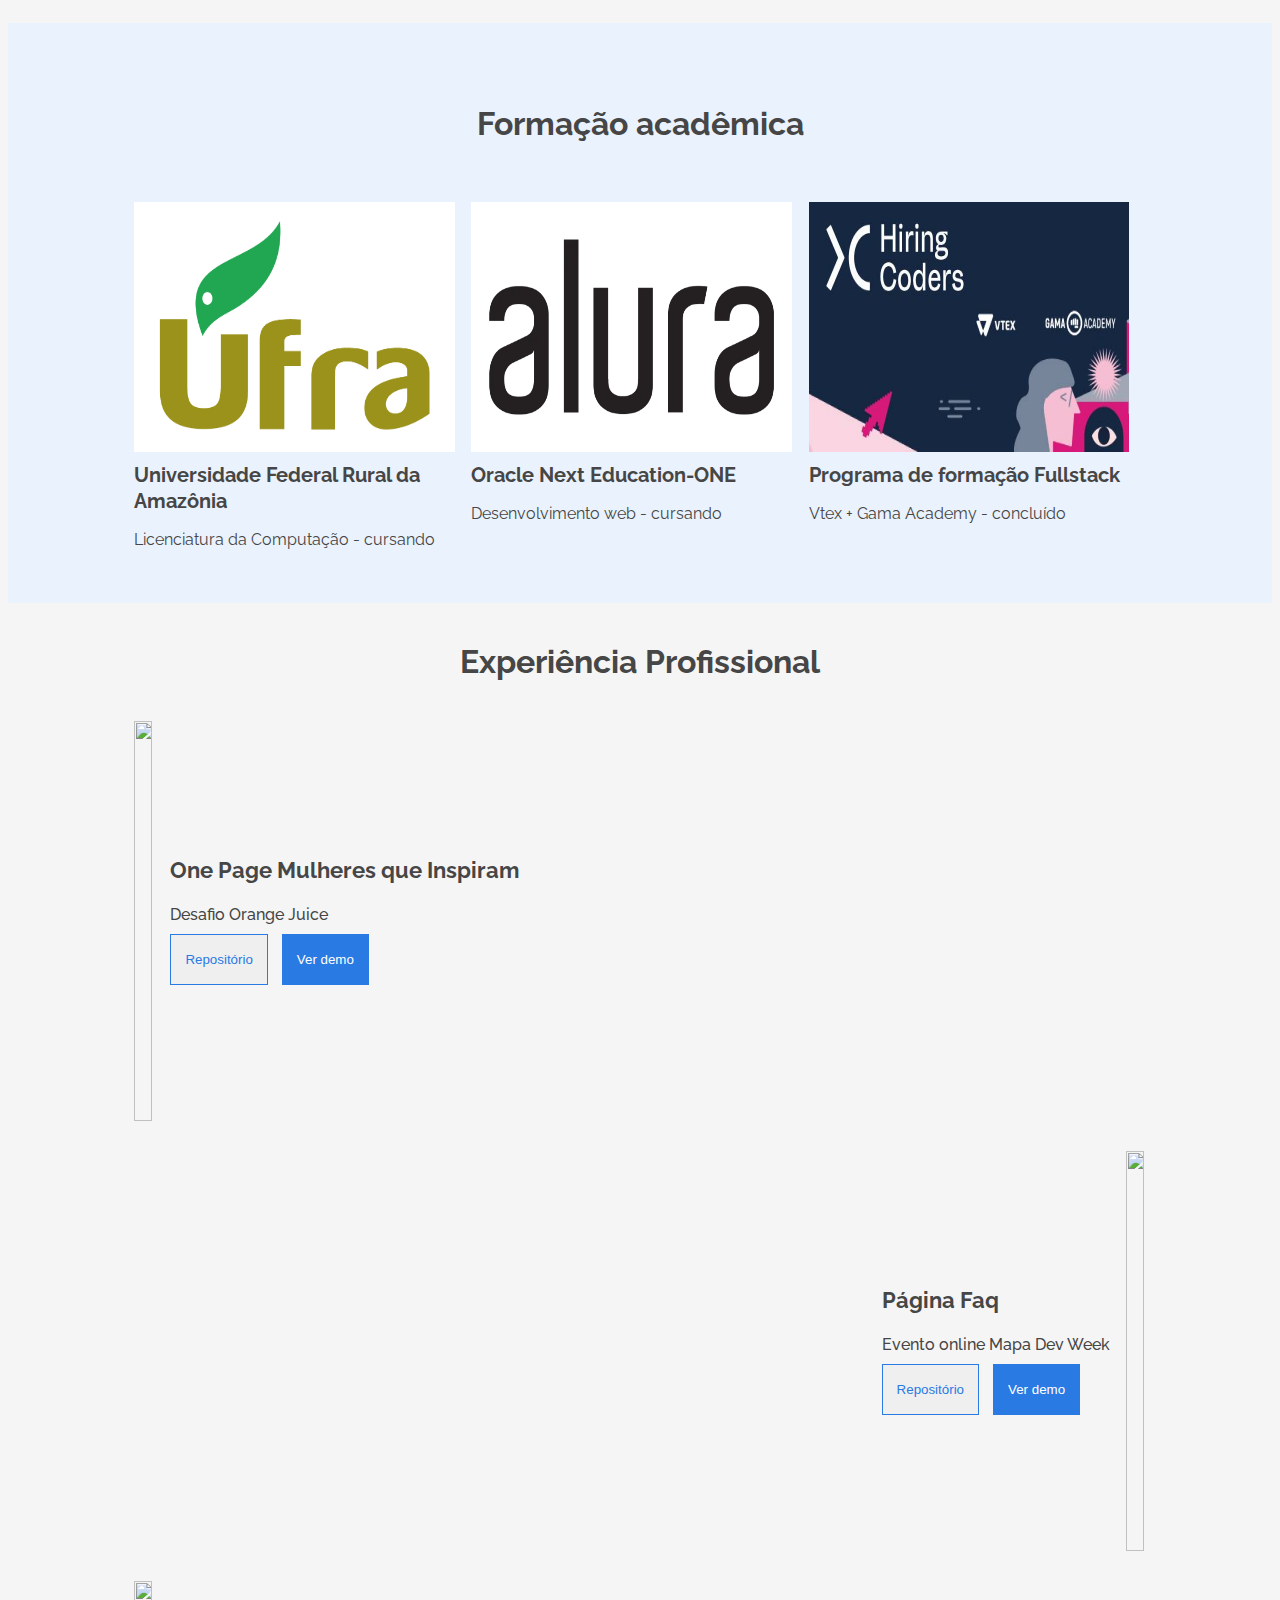
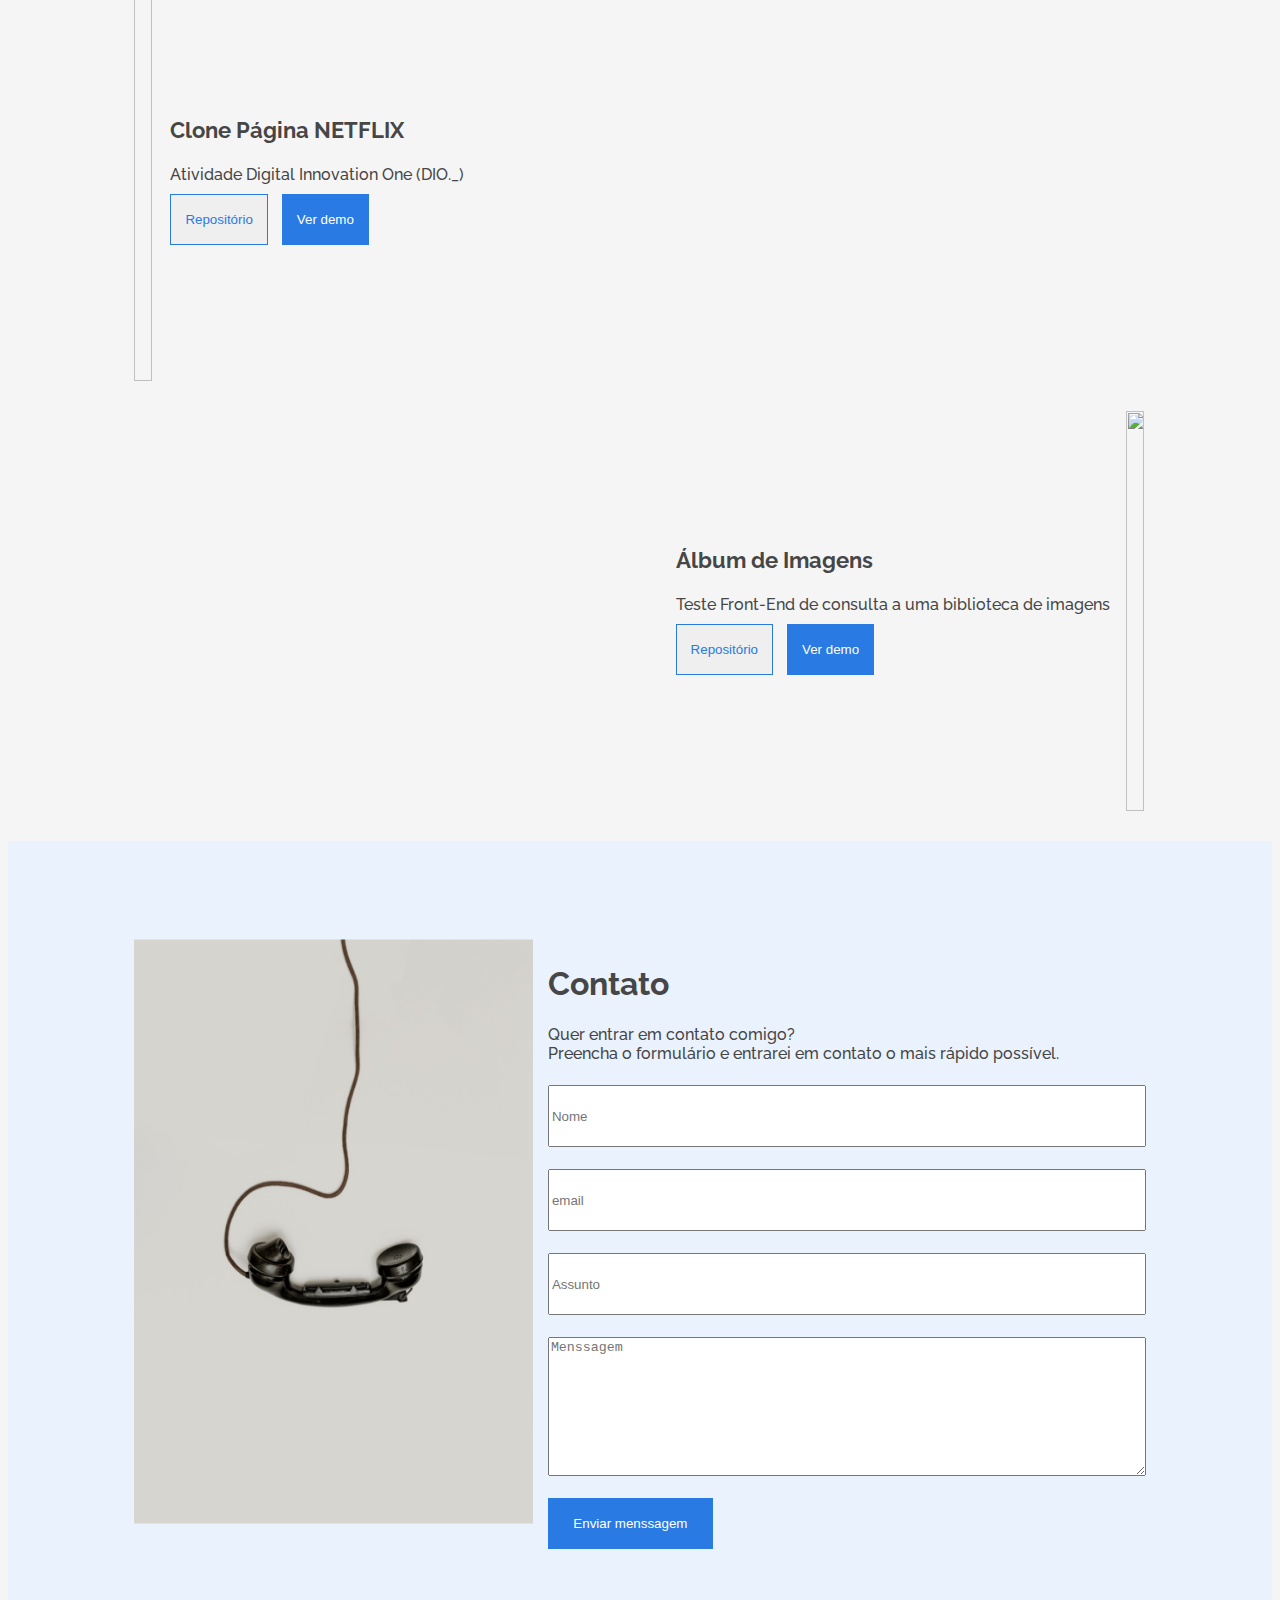
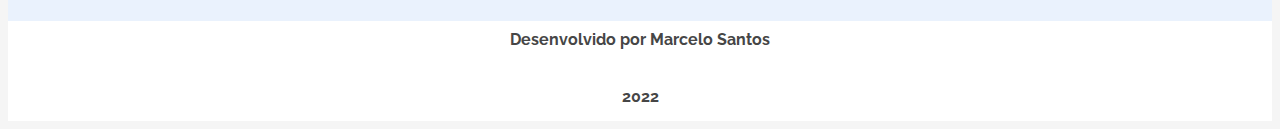
==== commit 7f48999d: "seção formulário estilizção e ajuste" ====
--- a/index.html
+++ b/index.html
@@ -66,7 +66,7 @@
             </div>
         </section>
 
-        <section id="skills">
+        <section id="skills" class="skills-hobbies">
             <div class="container-skills-hobbies">
                 <h2>Skills</h2>
                 <ul>
@@ -98,7 +98,7 @@
             </div>
         </section>
 
-        <section id="hobbies">
+        <section id="hobbies" class="skills-hobbies">
             <div class="container-skills-hobbies">
                 <h2>Hobbies</h2>
                 <ul>
@@ -224,15 +224,19 @@
             <div class="container-formulario">
 
                 <div class="img-formulario">
-                    <img src="img/badgesONE.png" alt="">
-                </div>
-                <div caixa-formulario>
-                    <h2>Sub títtulo</h2>
-                    <p>parágrafo</p>
-                    <p>parágrafo</p>
+                    <img src="img/unsplash_telefone.png" alt="">
+                </div>
+                <div class="caixa-formulario">
+                    <h2>Contato</h2>
+                    <p>Quer entrar em contato comigo?<br>
+                        Preencha o formulário e entrarei em contato o mais rápido possível.
+                    </p>
                     <form action="">
                         <input type="text" name="nome" placeholder="Nome">
                         <input type="email" name="email" placeholder="email">
+                        <input type="text" nome="assunto" placeholder="Assunto">
+                        <textarea name="menssagem" placeholder="Menssagem" id="" cols="30" rows="10"></textarea>
+                        <button>Enviar menssagem</button>
                     </form>
                 </div>
 
--- a/css/style.css
+++ b/css/style.css
@@ -2,6 +2,11 @@
 html{
     font-family: 'Raleway', sans-serif;
     background: #F5F5F5;
+}
+body{
+    display: flex;
+    flex-direction: column;
+    justify-content: space-around;
 }
 section{
     width: 100%;
@@ -24,4 +29,17 @@
 }
 .link-animado:hover::after{
     width: 100%;
+}
+h2, h3, p{
+    color: #464646;
+}
+footer{
+    display: flex;
+    flex-direction: column;
+    justify-content: center;
+    text-align: center;
+    font-weight: 700;
+    height: 100px;
+    width: 100%;
+    background: #FFFFFF;
 }--- a/css/skills_hobbies.css
+++ b/css/skills_hobbies.css
@@ -1,3 +1,6 @@
+.skills-hobbies{
+    height: 340px;
+}
 .container-skills-hobbies{
     width: 80%;
     height: 100%;
@@ -18,7 +21,7 @@
     margin: auto 0;
 }
 .container-skills-hobbies li{
-    width: 140px;
+    width: 155px;
     height: 174px;
     background: #FFFFFF;  
     display: flex;
--- a/css/formulario.css
+++ b/css/formulario.css
@@ -1,16 +1,20 @@
 .formulario{
-    background: #627b9e;
+    background: #EAF2FD;
+    display: flex;
+    align-items: center;
+    height: 780px;
 }
 .formulario .container-formulario{
     width: 80%;
-    height: 100%;
+    height: 75%;
     margin: 0 auto;
     display: flex;
     flex-direction: row;
 }
 .img-formulario{
     height: 100%;
-    width: 50%;
+    width: 40%;
+    margin-right: 15px;
 }
 .img-formulario img{
     height: 100%;
@@ -18,7 +22,38 @@
 }
 
 .caixa-formulario{
-    border: solid 1px black;
     height: 100%;
-    width: 50%;
+    width: 60%;
+}
+.caixa-formulario h2, p, input, textarea, button{
+    margin-bottom: 22px;
+} 
+.caixa-formulario h2{
+    font-size: 32px;
+    font-weight: 700;
+    line-height: 38px;
+}
+.caixa-formulario p{
+    font-style: normal;
+    font-weight: 500;
+    font-size: 16px;
+    line-height: 19px;
+}
+.caixa-formulario form{
+    display: flex;
+    flex-direction: column;
+}
+.caixa-formulario form input{
+    height: 56px;
+}
+.caixa-formulario form textarea{
+    height: 133px;
+}
+.caixa-formulario form button{
+    width: 165px;
+    height: 51px;
+    background-color: #2a7ae4;
+    color: #ffffff;
+    border: none;
+    cursor: pointer;
 }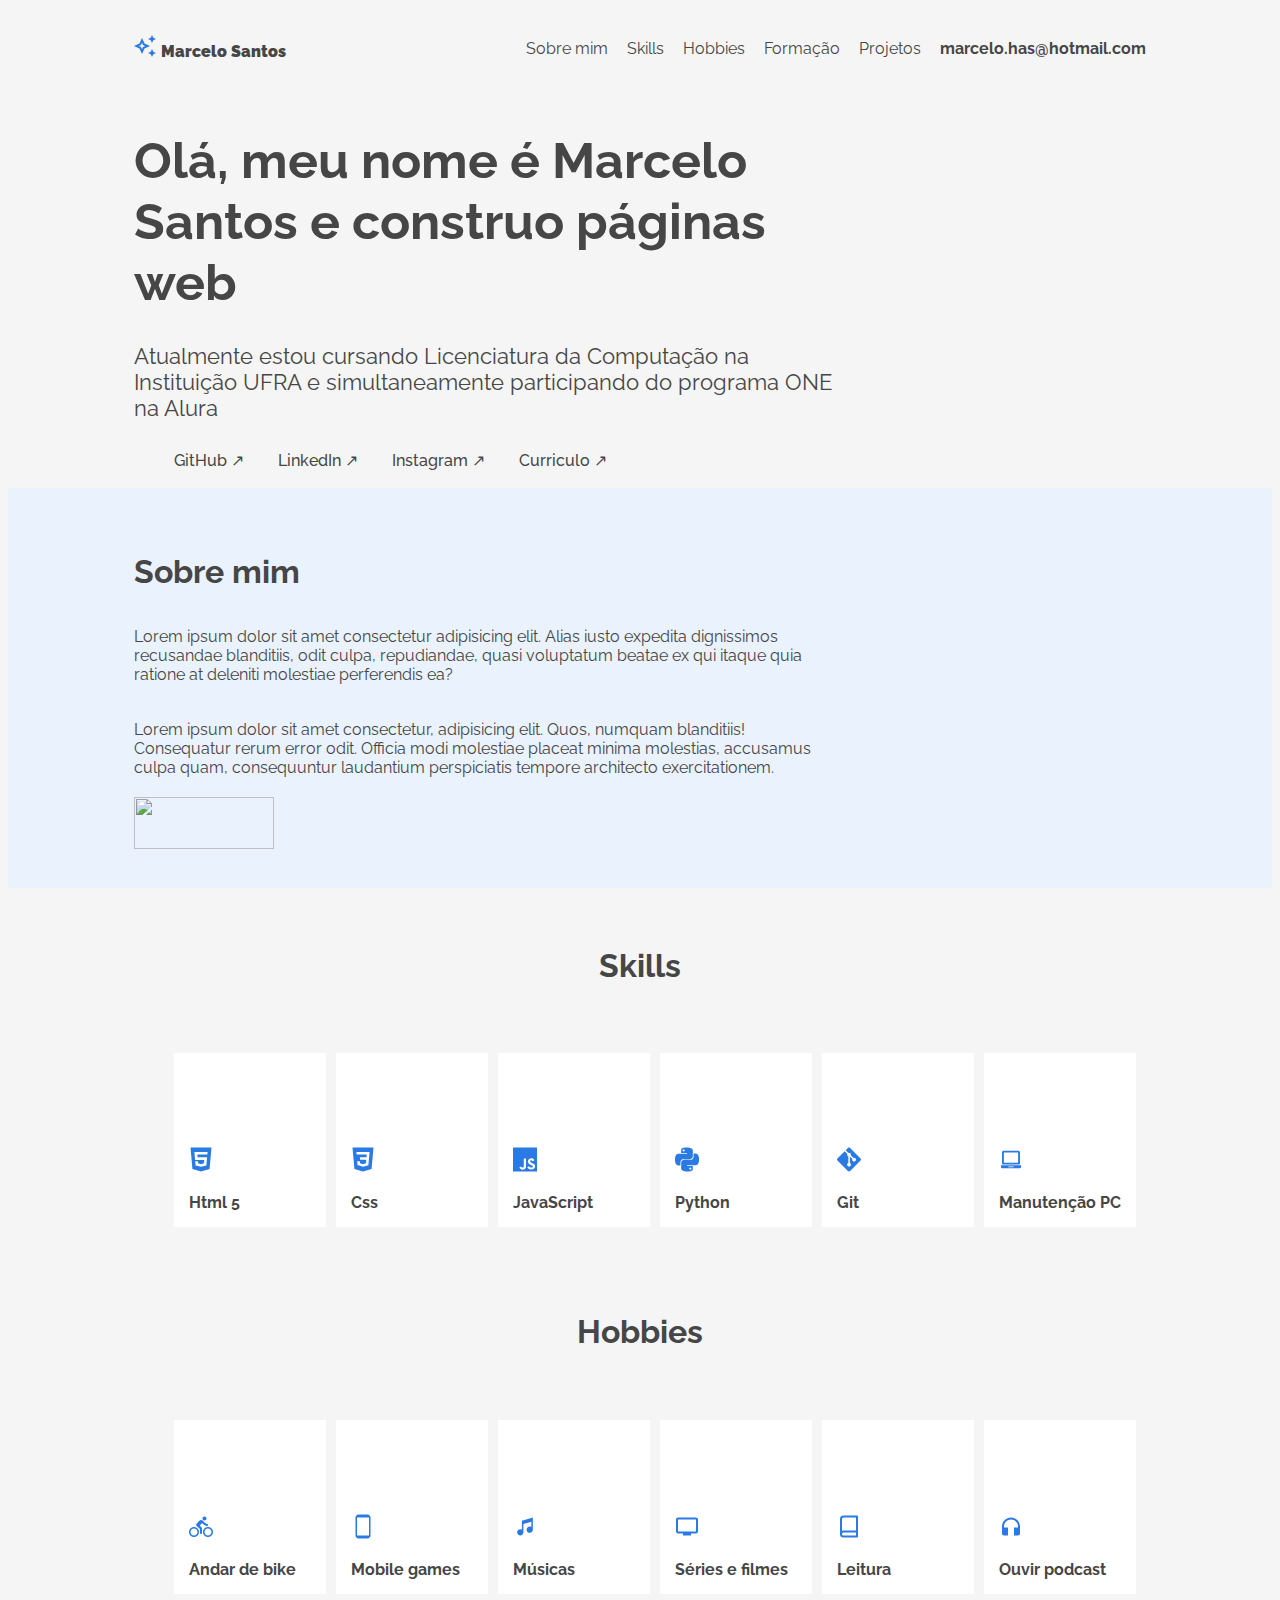
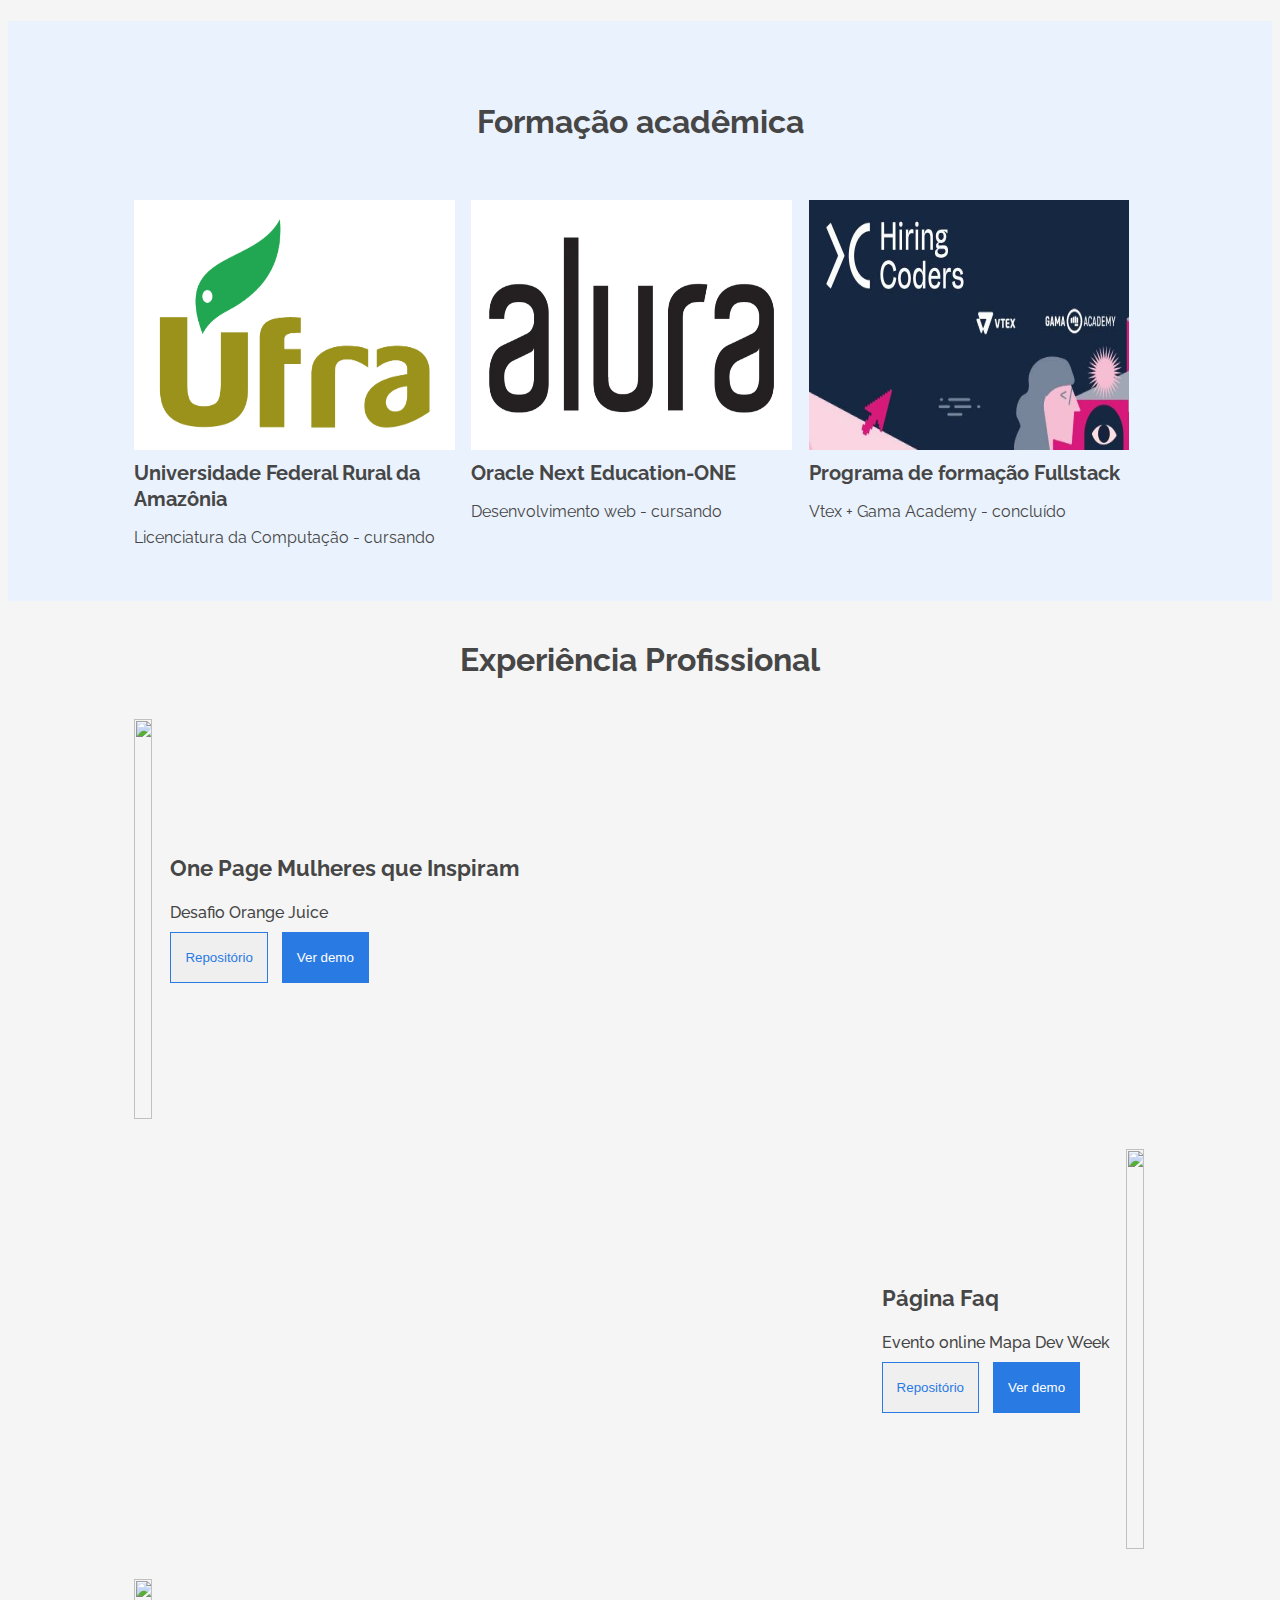
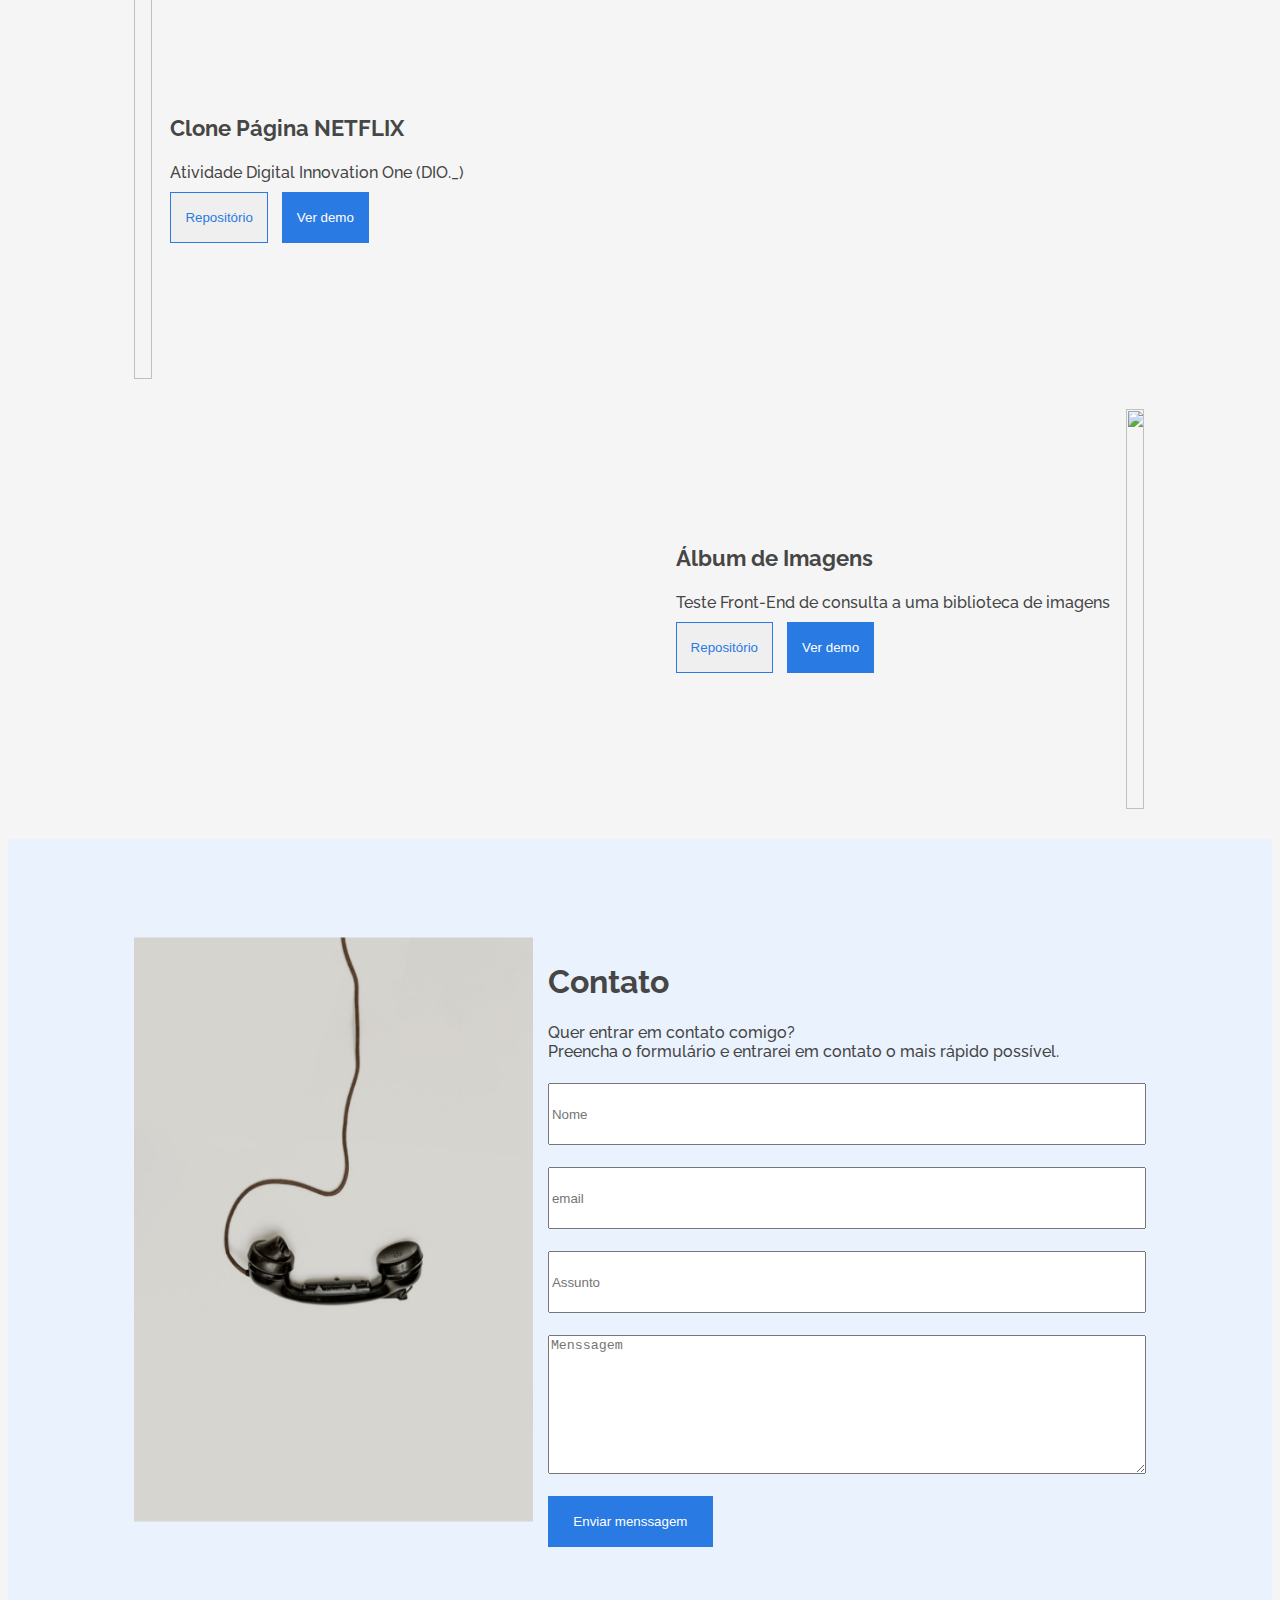
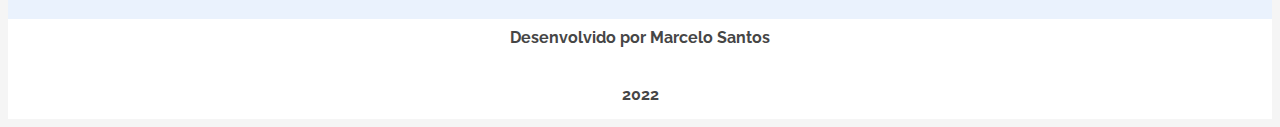
==== commit 1052fe78: "ajuste visualização em tablet menu, aprensnetação e sobre" ====
--- a/index.html
+++ b/index.html
@@ -39,16 +39,16 @@
 
     <main>
 
-        <section>
+        <section class="apresentacao">
             <div class="container-apresentacao">
                 <div class="caixa-conteudo">
                     <h2>Olá, meu nome é Marcelo Santos e construo páginas web</h2>
                     <p>Atualmente estou cursando Licenciatura da Computação na Instituição UFRA e simultaneamente participando do programa ONE na Alura</p>
                     <ul>
-                        <li><a class="link-animado" href="#">GitHub ↗</a></li>
-                        <li><a class="link-animado" href="#">LinkedIn ↗</a></li>
+                        <li><a class="link-animado" href="https://github.com/Riquecelo" target="_blank">GitHub ↗</a></li>
+                        <li><a class="link-animado" href="http://www.linkedin.com/in/marcelosantos11" target="_blank">LinkedIn ↗</a></li>
                         <li><a class="link-animado" href="#">Instagram ↗</a></li>
-                        <li><a class="link-animado" href="#">Curriculo ↗</a></li>
+                        <li><a class="link-animado" href="https://drive.google.com/file/d/1MeELBV87Qa13j96P2AXuwjQw0_cwjJa4/view?usp=sharing" target="_blank">Curriculo ↗</a></li>
                     </ul>
                 </div>
                 <div class="caixa-foto-perfil">
--- a/css/menu.css
+++ b/css/menu.css
@@ -47,12 +47,20 @@
 
 
 @media  (max-width: 968px) { 
+
+    .menu{
+        width: 90%;
+    }
     .menu ul> .ocultar{
         display: none;
     }
 }
 
 @media  (max-width: 768px) {
+    
+    .menu{
+        width: 90%;
+    }
    .menu ul> .ocultar{
        display: none;
    }
--- a/css/apresentacao.css
+++ b/css/apresentacao.css
@@ -67,11 +67,44 @@
         height: 246px;
     }
 }
+@media (max-width: 970px){
+
+    .apresentacao{
+        height: auto;
+        margin-bottom: 30px;
+    }
+    .container-apresentacao{
+        width: 90%;
+    }
+    .foto{
+        width: 200px;
+        height: 200px;
+    }
+    .container-apresentacao h2{
+        font-size: 30px;
+        line-height: 36px;
+    }
+}
 
 @media  (max-width: 768px) {
 
+    .container-apresentacao{
+        width: 90%;
+        height: auto;
+    }
+    .container-apresentacao h2{
+        font-size: 22px;
+        line-height: 26px;
+    }
+    .container-apresentacao p{
+        font-size: 16px;
+        line-height: 19px;
+    }
     .foto{
         width: 146px;
         height: 146px;
     }
+    .caixa-conteudo{
+        width: 90%;
+    }
 }--- a/css/sobre.css
+++ b/css/sobre.css
@@ -1,4 +1,47 @@
 .sobre{
-    border: solid 1px black;
     background: #EAF2FD;
+}
+
+.container-sobre{
+    width: 80%;
+    height: 100%;
+    margin: 0 auto;
+    display: flex;
+    justify-content: center;
+    flex-direction: column;
+}
+
+.container-sobre h2{
+    font-size: 32px;
+    font-weight: 700;
+    line-height: 38px;
+    margin-bottom: 20px;
+}
+.container-sobre p{
+    width: 70%;
+    margin-bottom: 20px;
+}
+
+.container-sobre img{
+    width: 140px;
+    height: 52px;
+}
+
+
+
+@media  (max-width: 968px) { 
+
+    .container-sobre{
+        width: 90%;
+    }
+    .container-sobre p{
+        width: 85%;
+    }
+}
+
+@media  (max-width: 768px) {
+    
+   .container-sobre p{
+       width: 95%;
+   }
 }--- a/css/skills_hobbies.css
+++ b/css/skills_hobbies.css
@@ -23,6 +23,7 @@
 .container-skills-hobbies li{
     width: 155px;
     height: 174px;
+    margin: 10px 10px 10px 0;
     background: #FFFFFF;  
     display: flex;
     flex-direction: column;
@@ -39,4 +40,21 @@
     font-weight: 700;
     line-height: 19px;
     margin: 0 0 15px 15px;
+}
+
+@media  (max-width: 1024px) {
+
+    .skills-hobbies{
+        height: auto;
+    }
+    .container-skills-hobbies ul{
+        flex-wrap: wrap;
+        margin-bottom: 10px;
+    }
+
+}
+
+@media  (max-width: 768px) {
+
+    
 }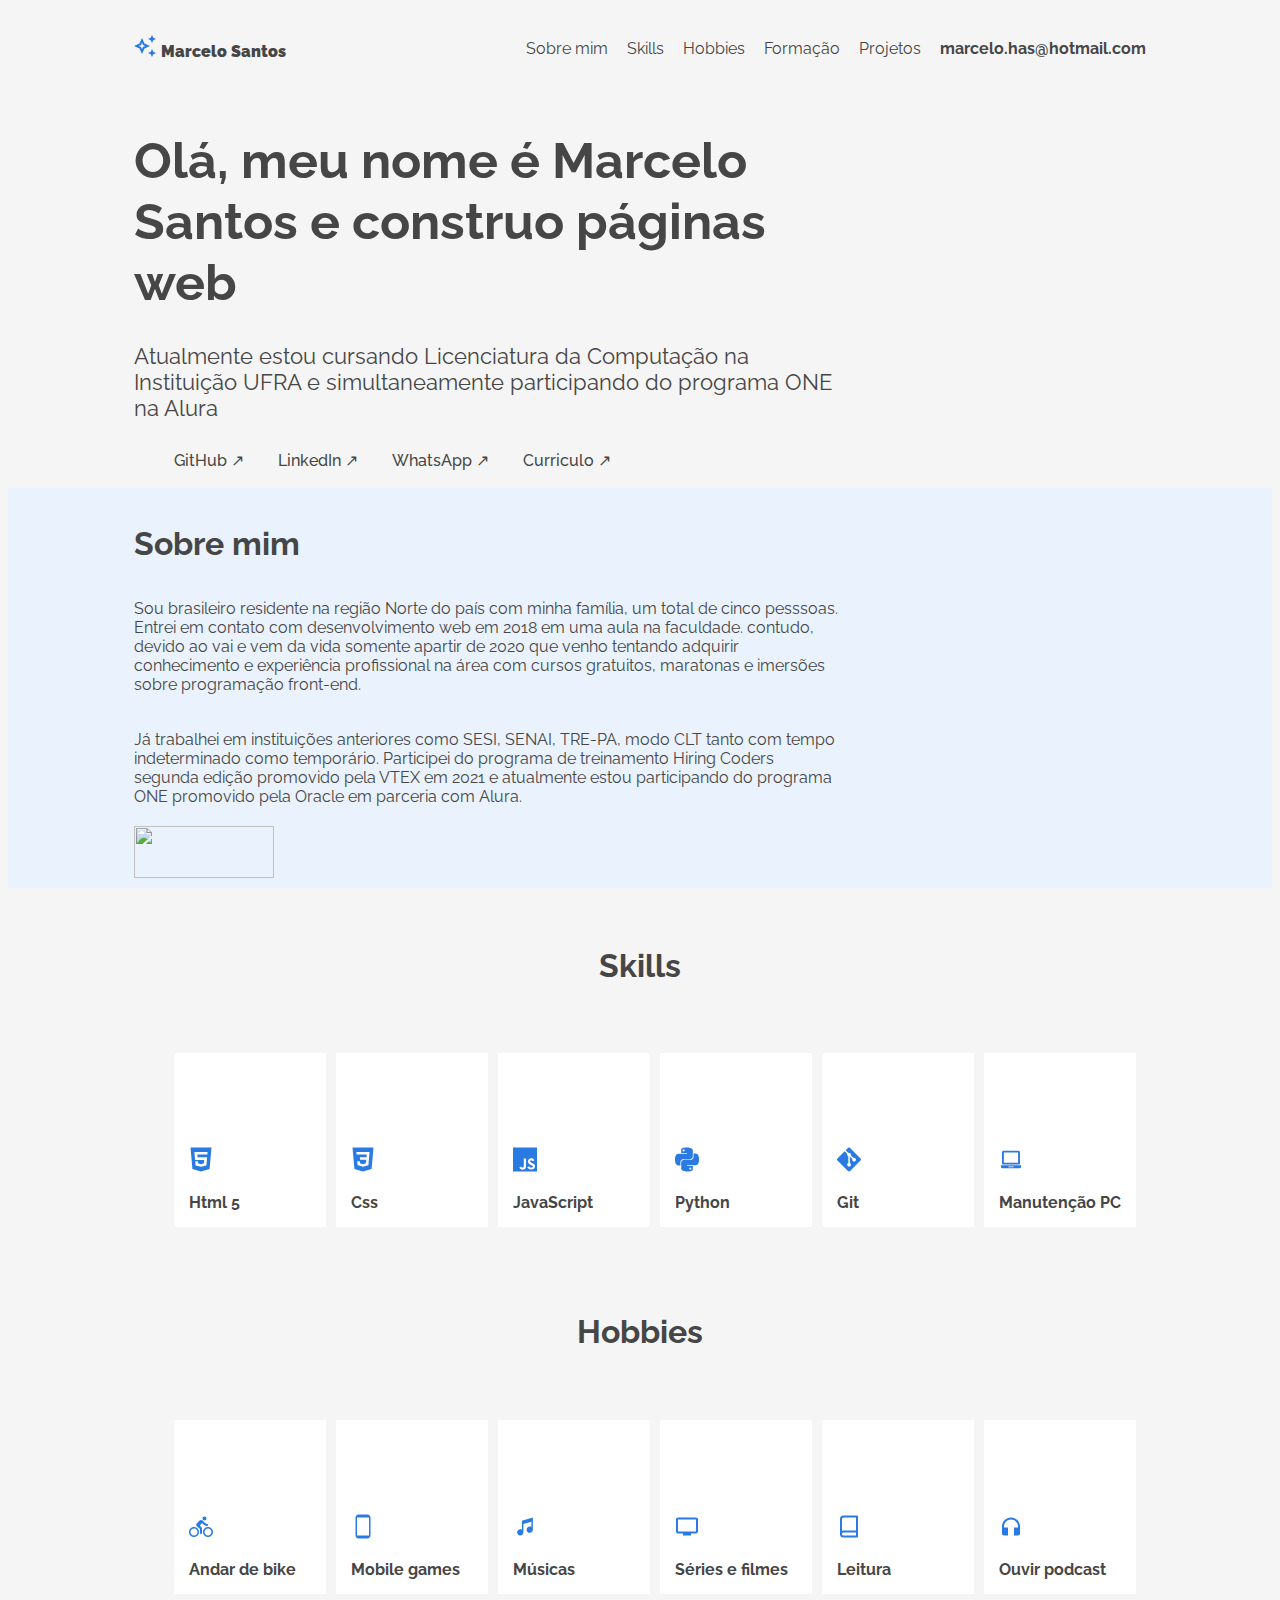
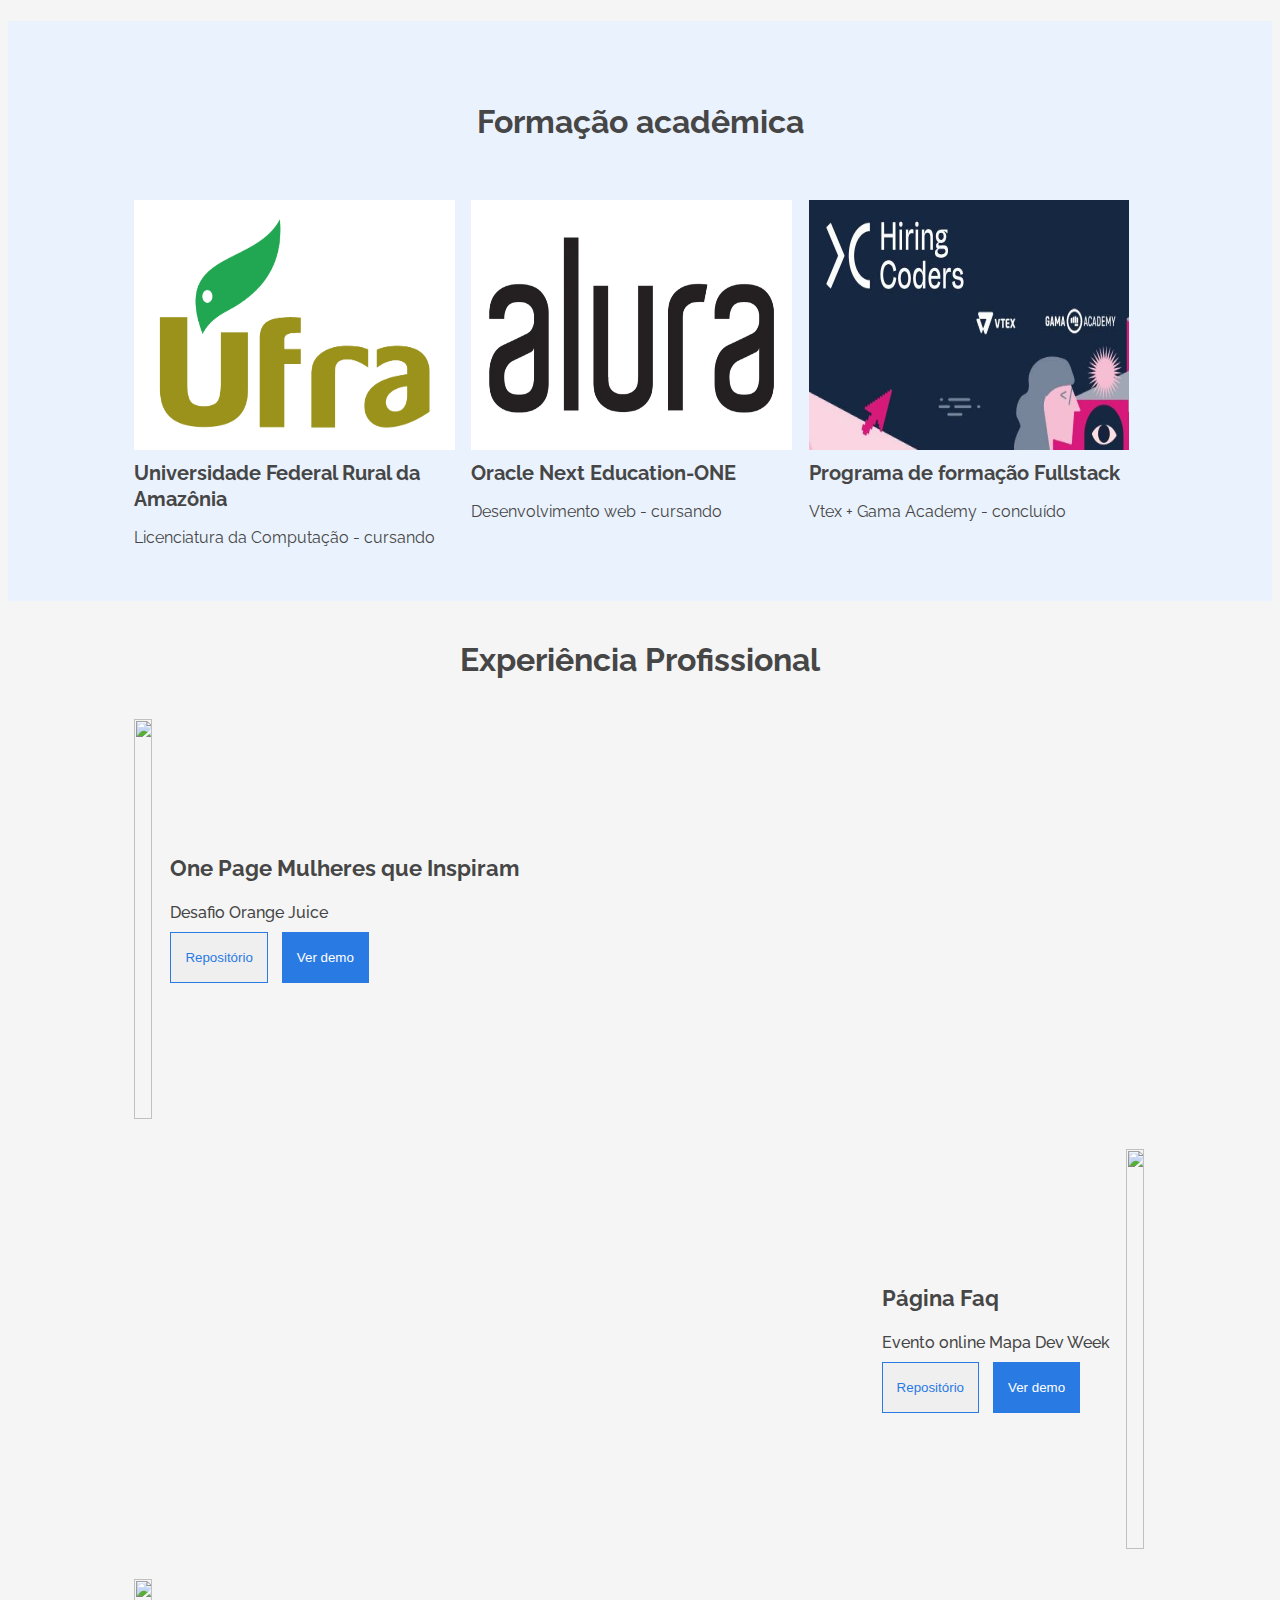
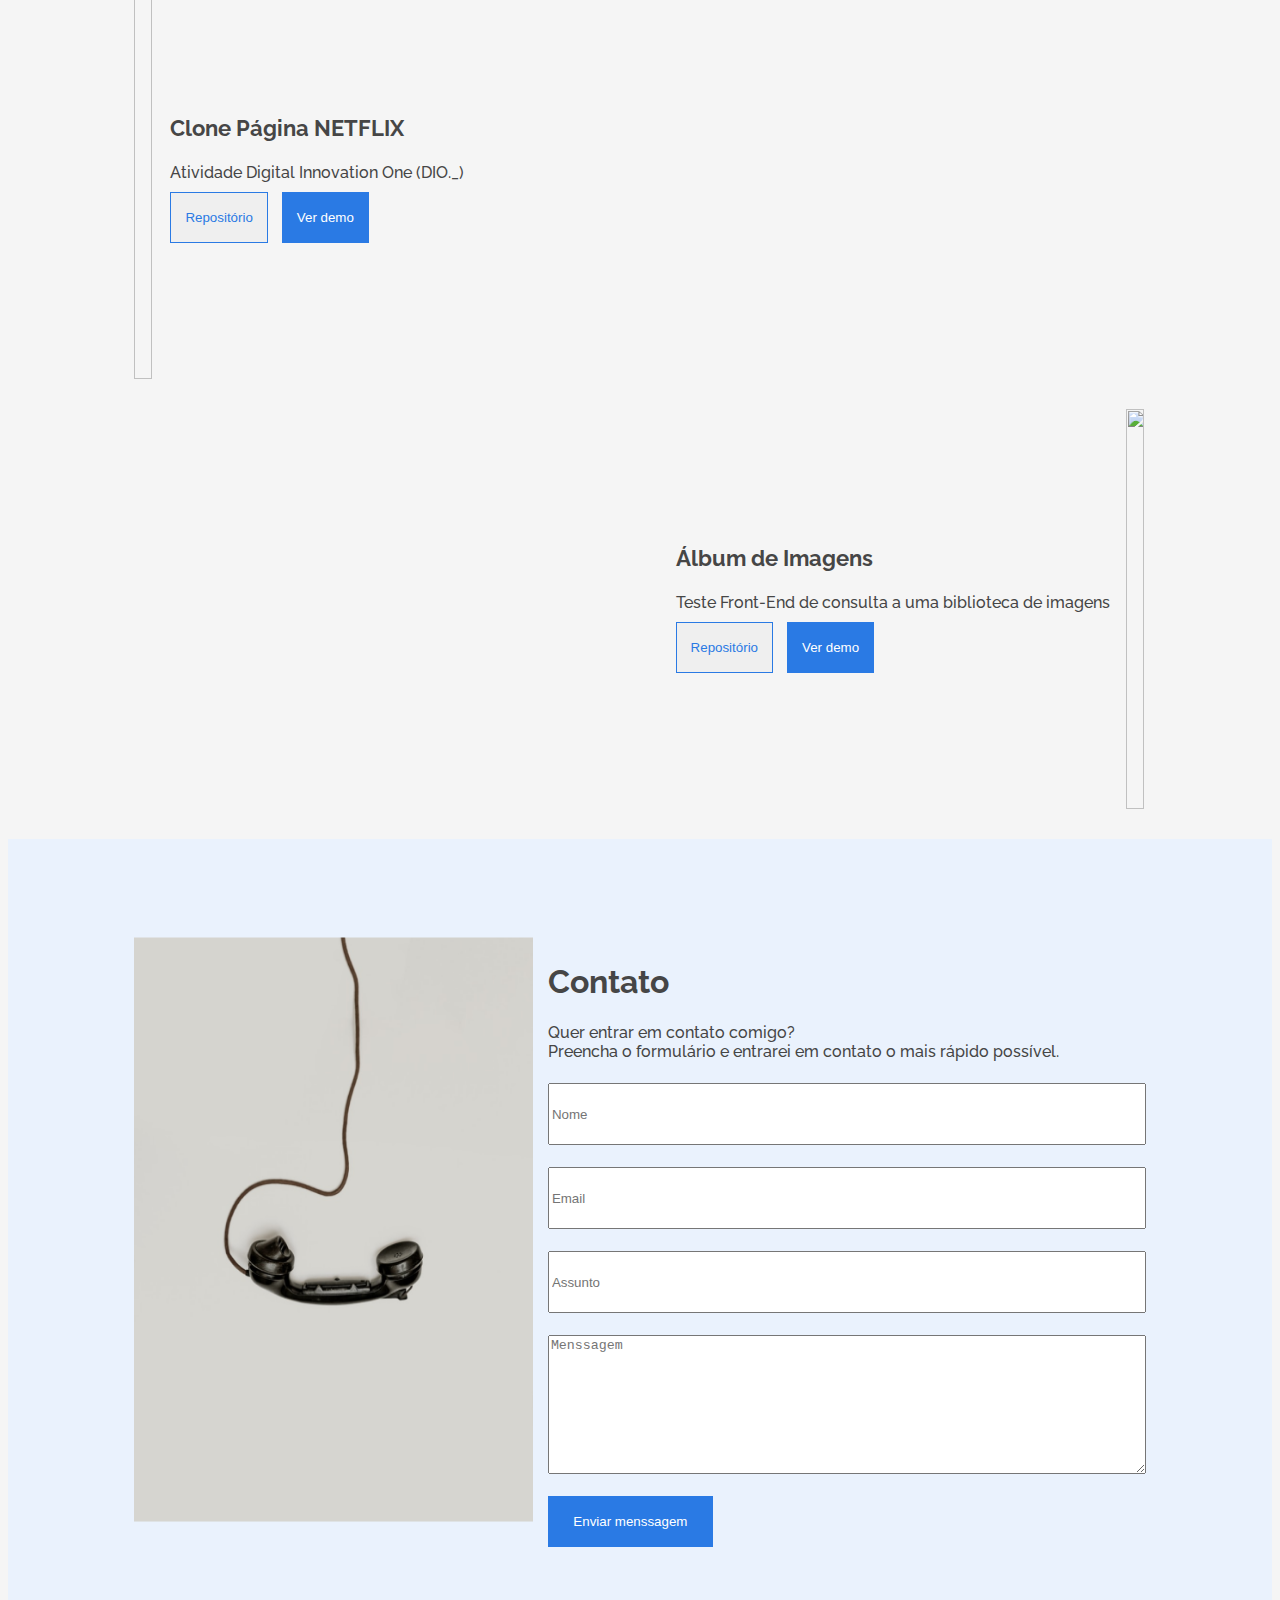
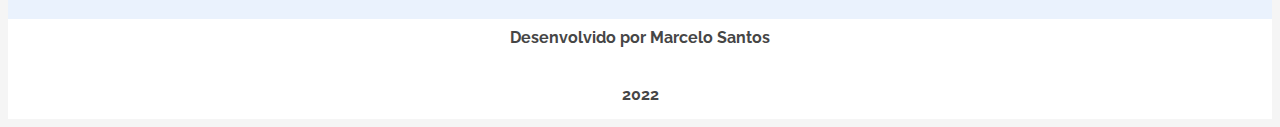
==== commit 78904256: "ajuste frase sobre mim" ====
--- a/index.html
+++ b/index.html
@@ -47,7 +47,7 @@
                     <ul>
                         <li><a class="link-animado" href="https://github.com/Riquecelo" target="_blank">GitHub ↗</a></li>
                         <li><a class="link-animado" href="http://www.linkedin.com/in/marcelosantos11" target="_blank">LinkedIn ↗</a></li>
-                        <li><a class="link-animado" href="#">Instagram ↗</a></li>
+                        <li><a class="link-animado" href="https://wa.me/5591988676609" target="_blank">WhatsApp ↗</a></li>
                         <li><a class="link-animado" href="https://drive.google.com/file/d/1MeELBV87Qa13j96P2AXuwjQw0_cwjJa4/view?usp=sharing" target="_blank">Curriculo ↗</a></li>
                     </ul>
                 </div>
@@ -60,8 +60,8 @@
         <section id="sobre" class="sobre">
             <div class="container-sobre">
                 <h2>Sobre mim</h2>
-                <p>Lorem ipsum dolor sit amet consectetur adipisicing elit. Alias iusto expedita dignissimos recusandae blanditiis, odit culpa, repudiandae, quasi voluptatum beatae ex qui itaque quia ratione at deleniti molestiae perferendis ea?</p>
-                <p>Lorem ipsum dolor sit amet consectetur, adipisicing elit. Quos, numquam blanditiis! Consequatur rerum error odit. Officia modi molestiae placeat minima molestias, accusamus culpa quam, consequuntur laudantium perspiciatis tempore architecto exercitationem.</p>
+                <p>Sou brasileiro residente na região Norte do país com minha família, um total de cinco pesssoas. Entrei em contato com desenvolvimento web em 2018 em uma aula na faculdade. contudo, devido ao vai e vem da vida somente apartir de 2020 que venho tentando adquirir conhecimento e experiência profissional na área com cursos gratuitos, maratonas e imersões sobre programação front-end.</p>
+                <p>Já trabalhei em instituições anteriores como SESI, SENAI, TRE-PA, modo CLT tanto com tempo indeterminado como temporário. Participei do programa de treinamento Hiring Coders segunda edição promovido pela VTEX em 2021 e atualmente estou participando do programa ONE promovido pela Oracle em parceria com Alura. </p>
                 <img src="https://fontmeme.com/permalink/220328/4d3066030149a1f1a0bc8b3a023f3a5a.png" alt="">
             </div>
         </section>
@@ -233,7 +233,7 @@
                     </p>
                     <form action="">
                         <input type="text" name="nome" placeholder="Nome">
-                        <input type="email" name="email" placeholder="email">
+                        <input type="email" name="email" placeholder="Email">
                         <input type="text" nome="assunto" placeholder="Assunto">
                         <textarea name="menssagem" placeholder="Menssagem" id="" cols="30" rows="10"></textarea>
                         <button>Enviar menssagem</button>
--- a/css/formacao.css
+++ b/css/formacao.css
@@ -45,3 +45,24 @@
     line-height: 26px;
     margin: 10px 0;
 }
+
+
+@media  (max-width: 768px) {
+
+    .container-formacao{
+        width: 90%;
+    }
+
+    .quadro-formacao div{
+        height: 180px;
+        width: 97%;
+    }
+
+    .quadro-imagem img{
+        
+        height: 100%;
+        
+    }
+    
+
+}--- a/css/projetos.css
+++ b/css/projetos.css
@@ -60,4 +60,25 @@
 .demo{
     background-color: #2a7ae4;
     color: #FFFFFF; 
+}
+
+
+@media  (max-width: 768px) {
+    .container-projetos{
+        width: 90%;
+    }
+
+    .quadro-projeto{
+        flex-direction: column;
+        height: auto;
+    }
+    .quadro-botoes{
+        margin-top: 15px;
+    }
+    .quadro-projeto img{
+        height: 50%;
+    }
+    .quadro-botoes button{
+        padding: 12px 16px;
+    }
 }--- a/css/formulario.css
+++ b/css/formulario.css
@@ -56,4 +56,18 @@
     color: #ffffff;
     border: none;
     cursor: pointer;
+}
+
+
+@media  (max-width: 768px) {
+    .container-formulario{
+        width: 90%;
+    }
+    .img-formulario{
+        display: none;
+    }
+
+    .caixa-formulario{
+        width: 100%;
+    }
 }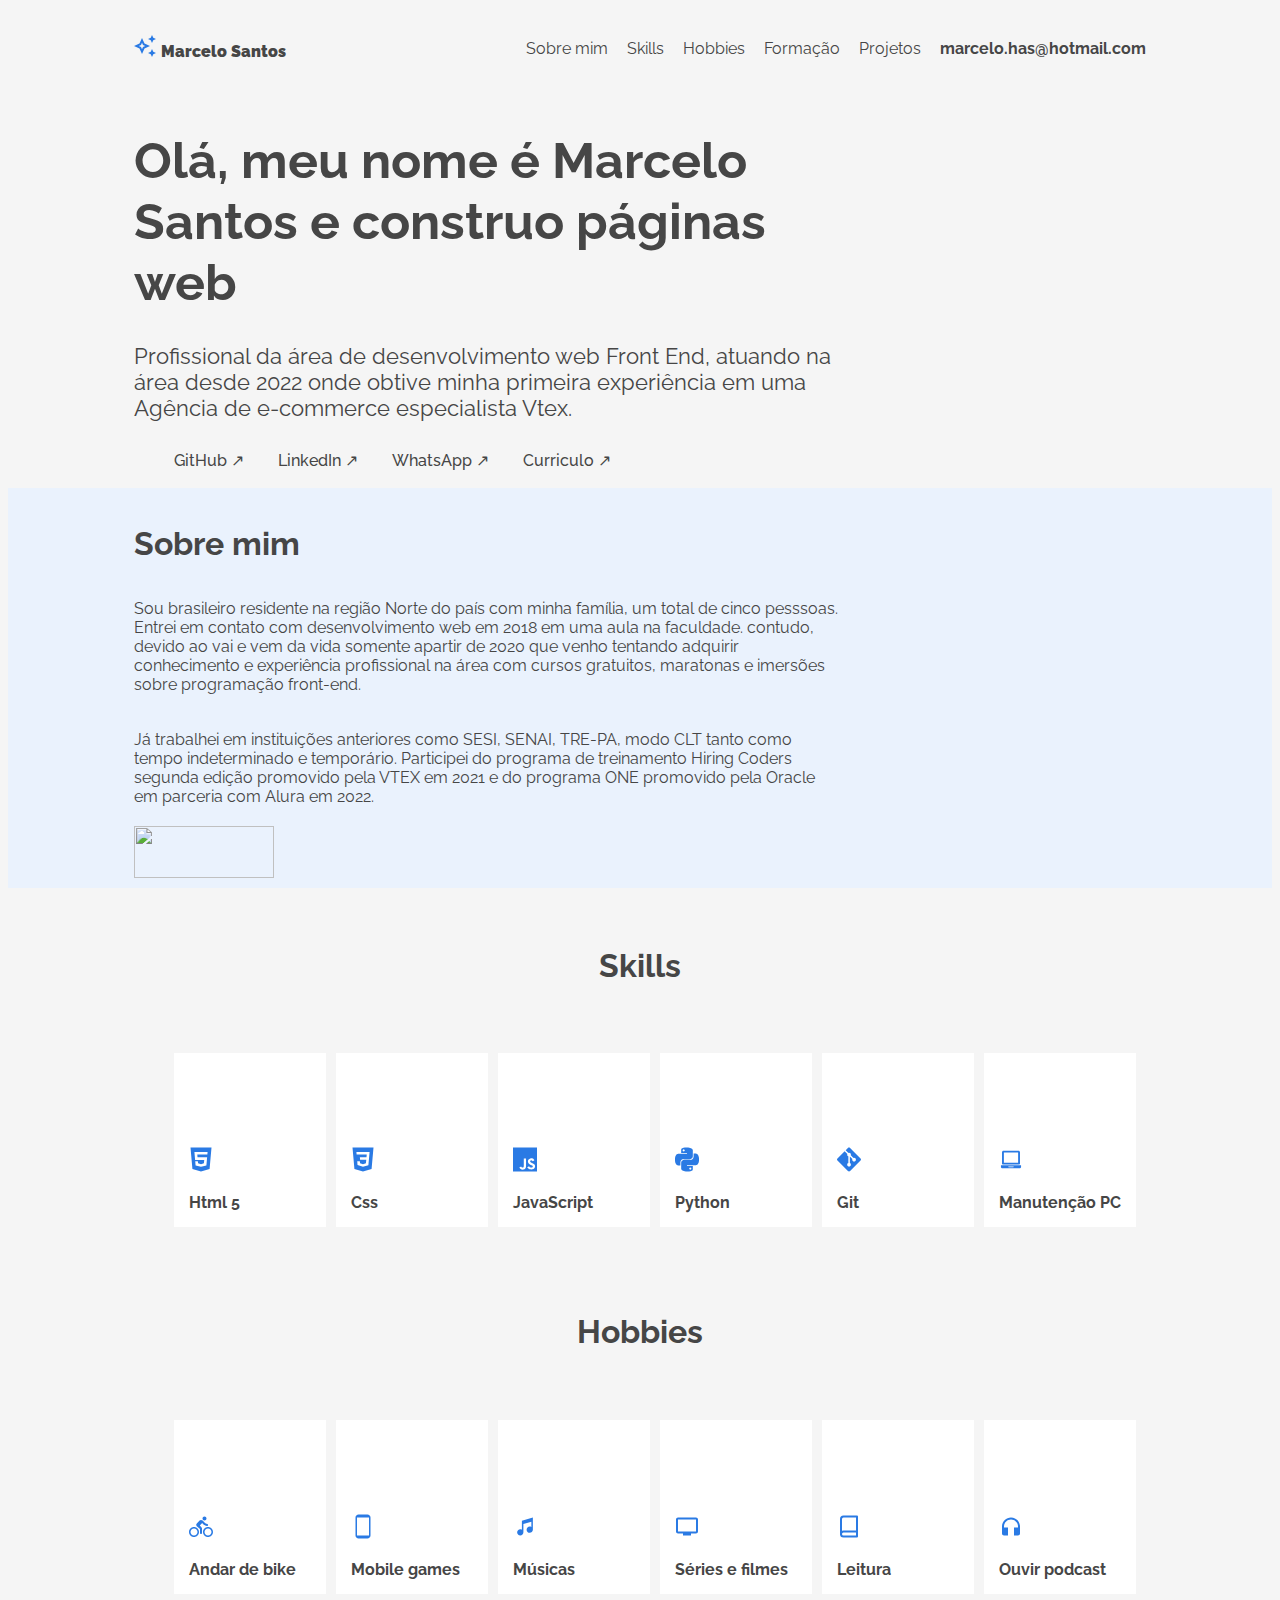
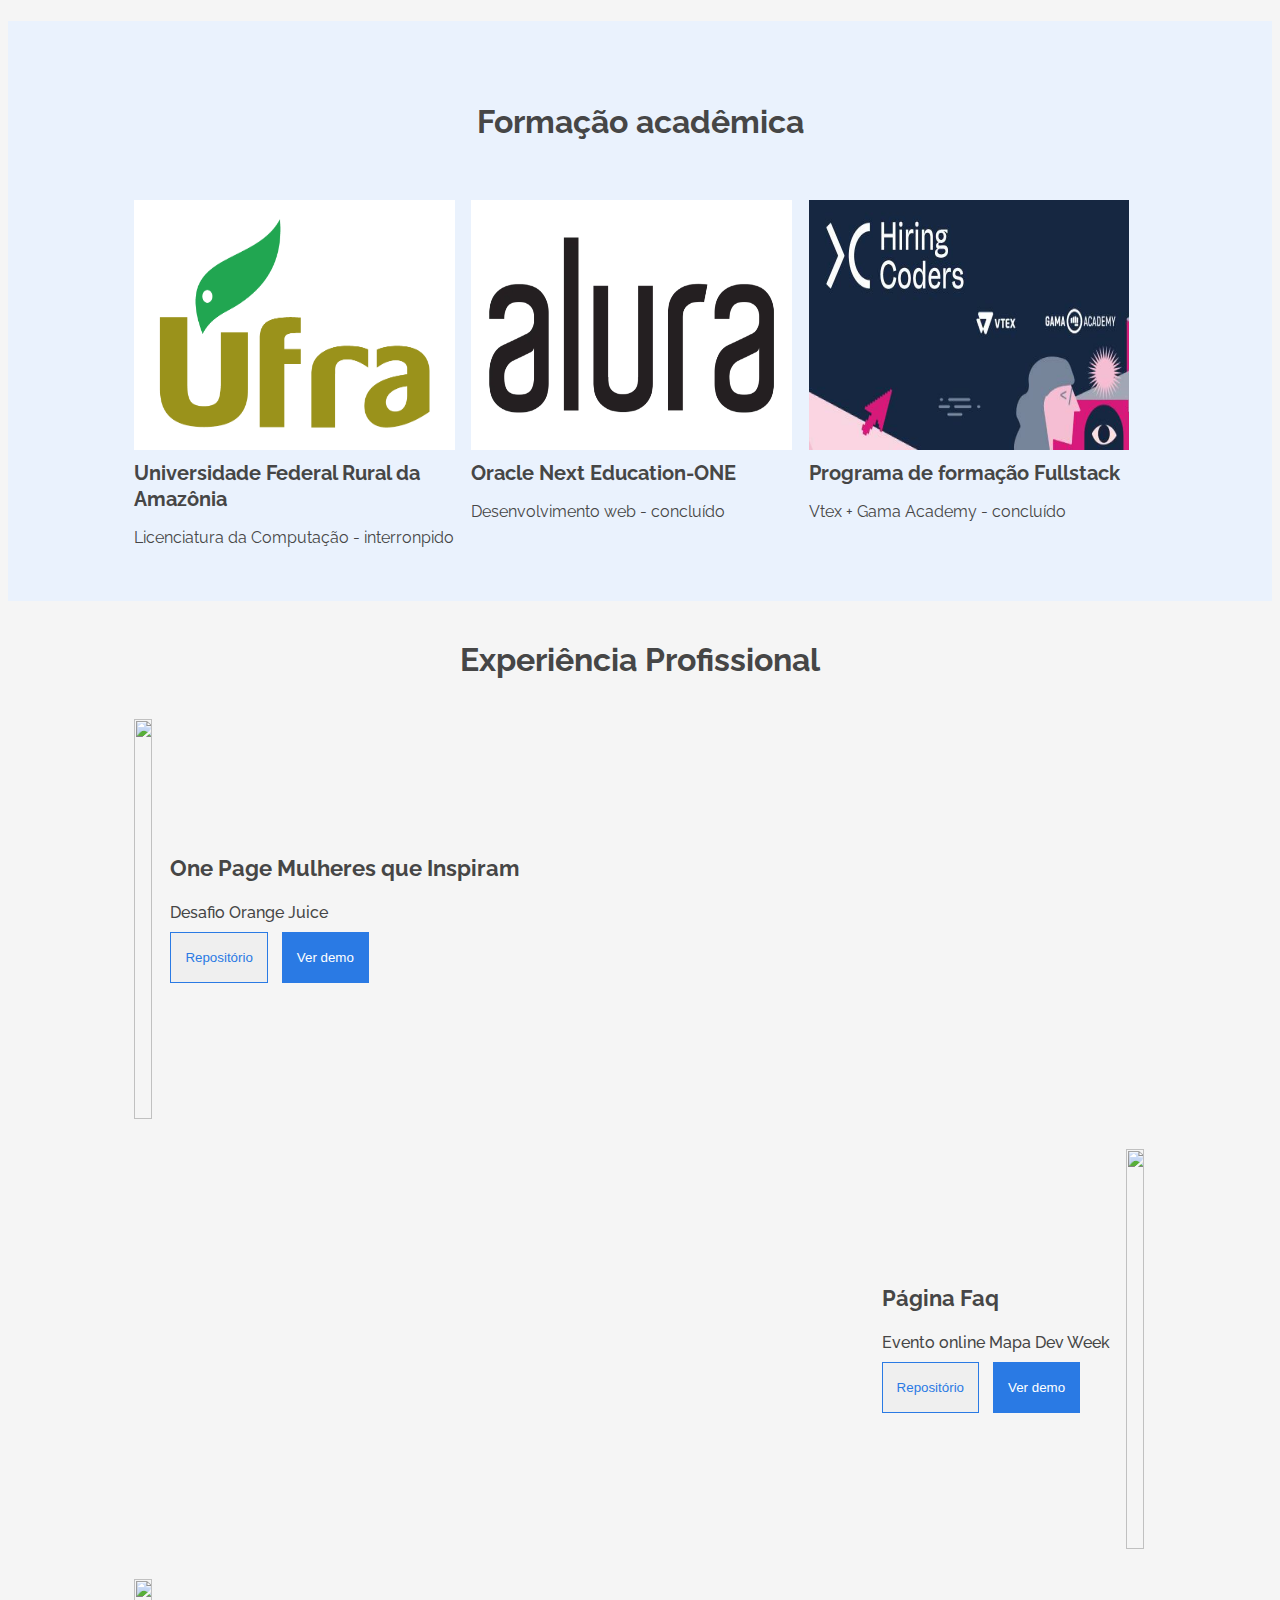
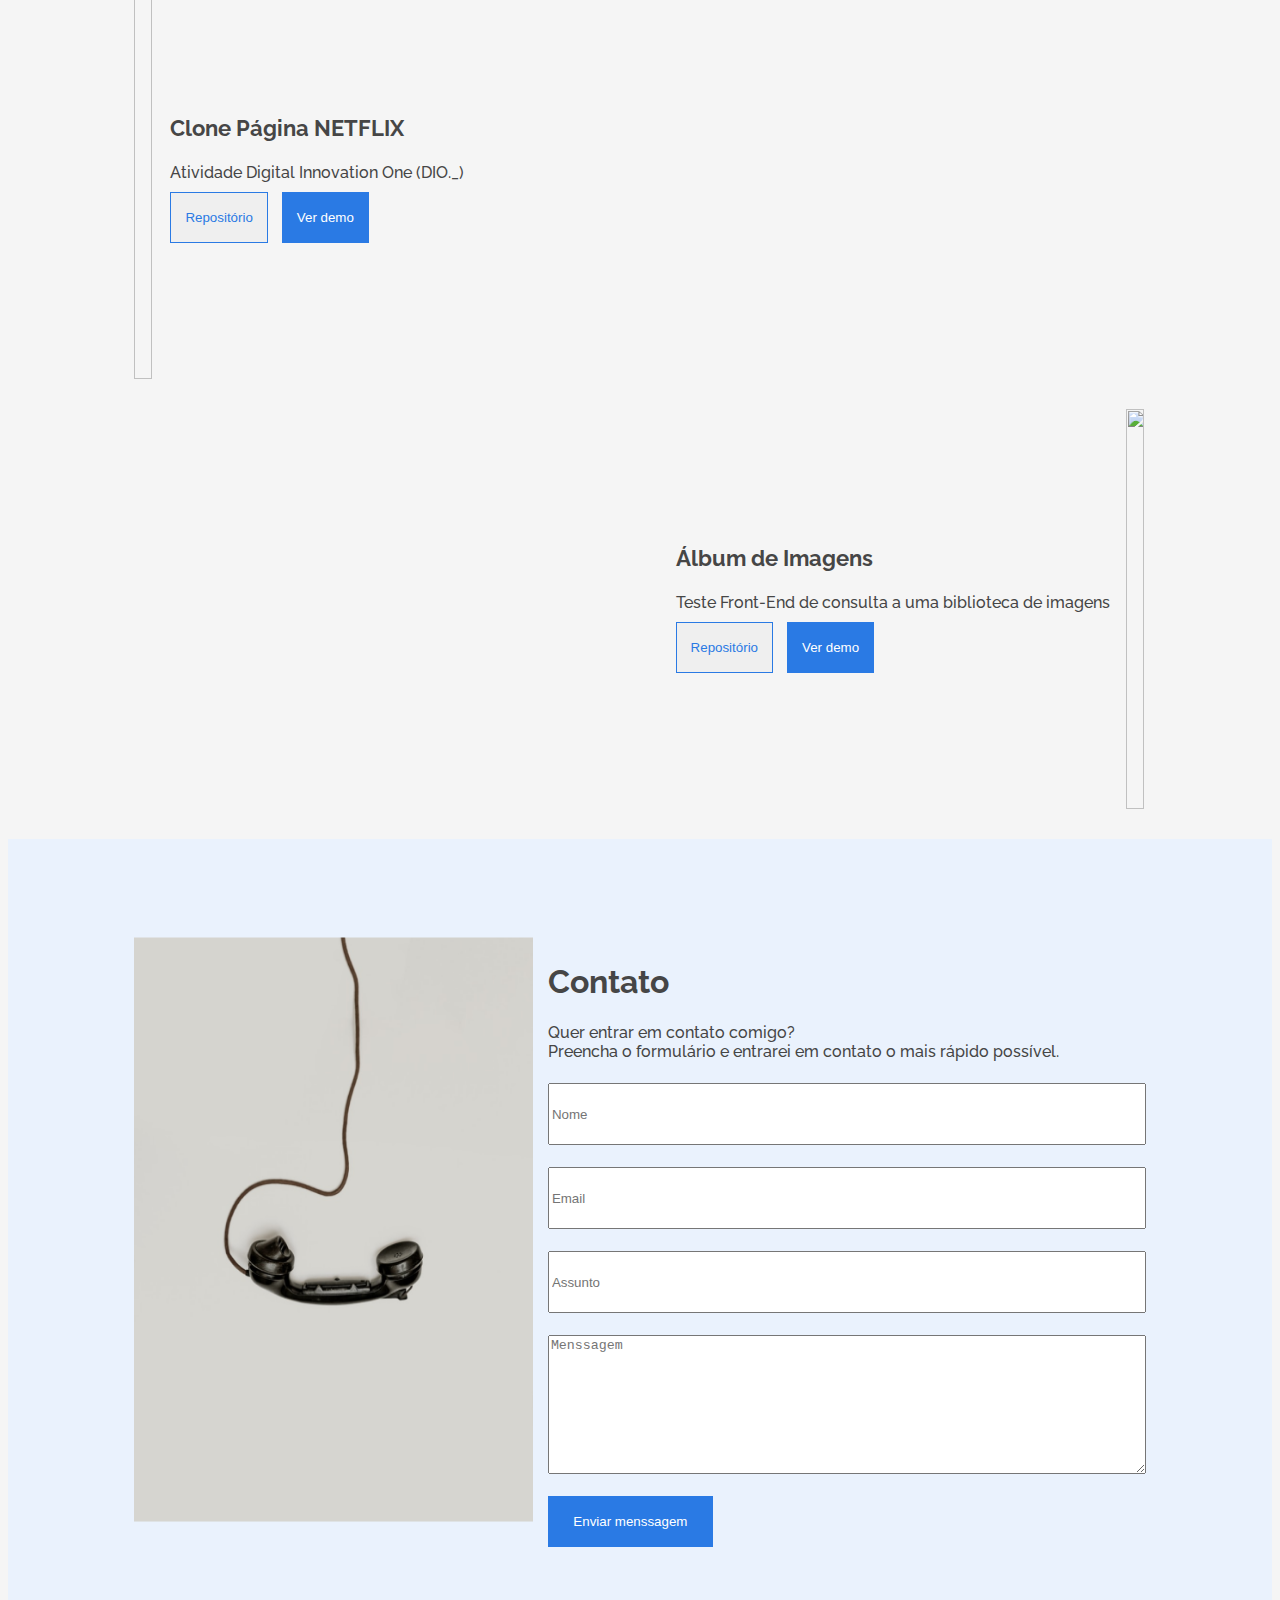
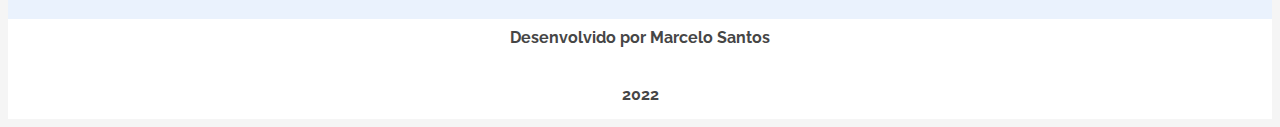
==== commit af039c60: "Update index.html" ====
--- a/index.html
+++ b/index.html
@@ -43,7 +43,9 @@
             <div class="container-apresentacao">
                 <div class="caixa-conteudo">
                     <h2>Olá, meu nome é Marcelo Santos e construo páginas web</h2>
-                    <p>Atualmente estou cursando Licenciatura da Computação na Instituição UFRA e simultaneamente participando do programa ONE na Alura</p>
+                    <p>
+                        Profissional da área de desenvolvimento web Front End, atuando na área desde 2022 onde obtive minha primeira experiência em uma Agência de e-commerce especialista Vtex.
+                    </p>
                     <ul>
                         <li><a class="link-animado" href="https://github.com/Riquecelo" target="_blank">GitHub ↗</a></li>
                         <li><a class="link-animado" href="http://www.linkedin.com/in/marcelosantos11" target="_blank">LinkedIn ↗</a></li>
@@ -61,7 +63,7 @@
             <div class="container-sobre">
                 <h2>Sobre mim</h2>
                 <p>Sou brasileiro residente na região Norte do país com minha família, um total de cinco pesssoas. Entrei em contato com desenvolvimento web em 2018 em uma aula na faculdade. contudo, devido ao vai e vem da vida somente apartir de 2020 que venho tentando adquirir conhecimento e experiência profissional na área com cursos gratuitos, maratonas e imersões sobre programação front-end.</p>
-                <p>Já trabalhei em instituições anteriores como SESI, SENAI, TRE-PA, modo CLT tanto com tempo indeterminado como temporário. Participei do programa de treinamento Hiring Coders segunda edição promovido pela VTEX em 2021 e atualmente estou participando do programa ONE promovido pela Oracle em parceria com Alura. </p>
+                <p>Já trabalhei em instituições anteriores como SESI, SENAI, TRE-PA, modo CLT tanto como tempo indeterminado e temporário. Participei do programa de treinamento Hiring Coders segunda edição promovido pela VTEX em 2021 e do programa ONE promovido pela Oracle em parceria com Alura em 2022. </p>
                 <img src="https://fontmeme.com/permalink/220328/4d3066030149a1f1a0bc8b3a023f3a5a.png" alt="">
             </div>
         </section>
@@ -140,7 +142,7 @@
                         </div>
                         
                         <h3>Universidade Federal Rural da Amazônia</h3>
-                        <p>Licenciatura da Computação - cursando</p>
+                        <p>Licenciatura da Computação - interronpido</p>
                     </div>
                     <div>
                         <div class="quadro-imagem">
@@ -148,7 +150,7 @@
                         </div>
                         
                         <h3>Oracle Next Education-ONE</h3>
-                        <p>Desenvolvimento web - cursando</p>
+                        <p>Desenvolvimento web - concluído</p>
                     </div>
                     <div>
                         <div class="quadro-imagem">
@@ -251,4 +253,4 @@
     </footer>
 </body>
 
-</html>+</html>
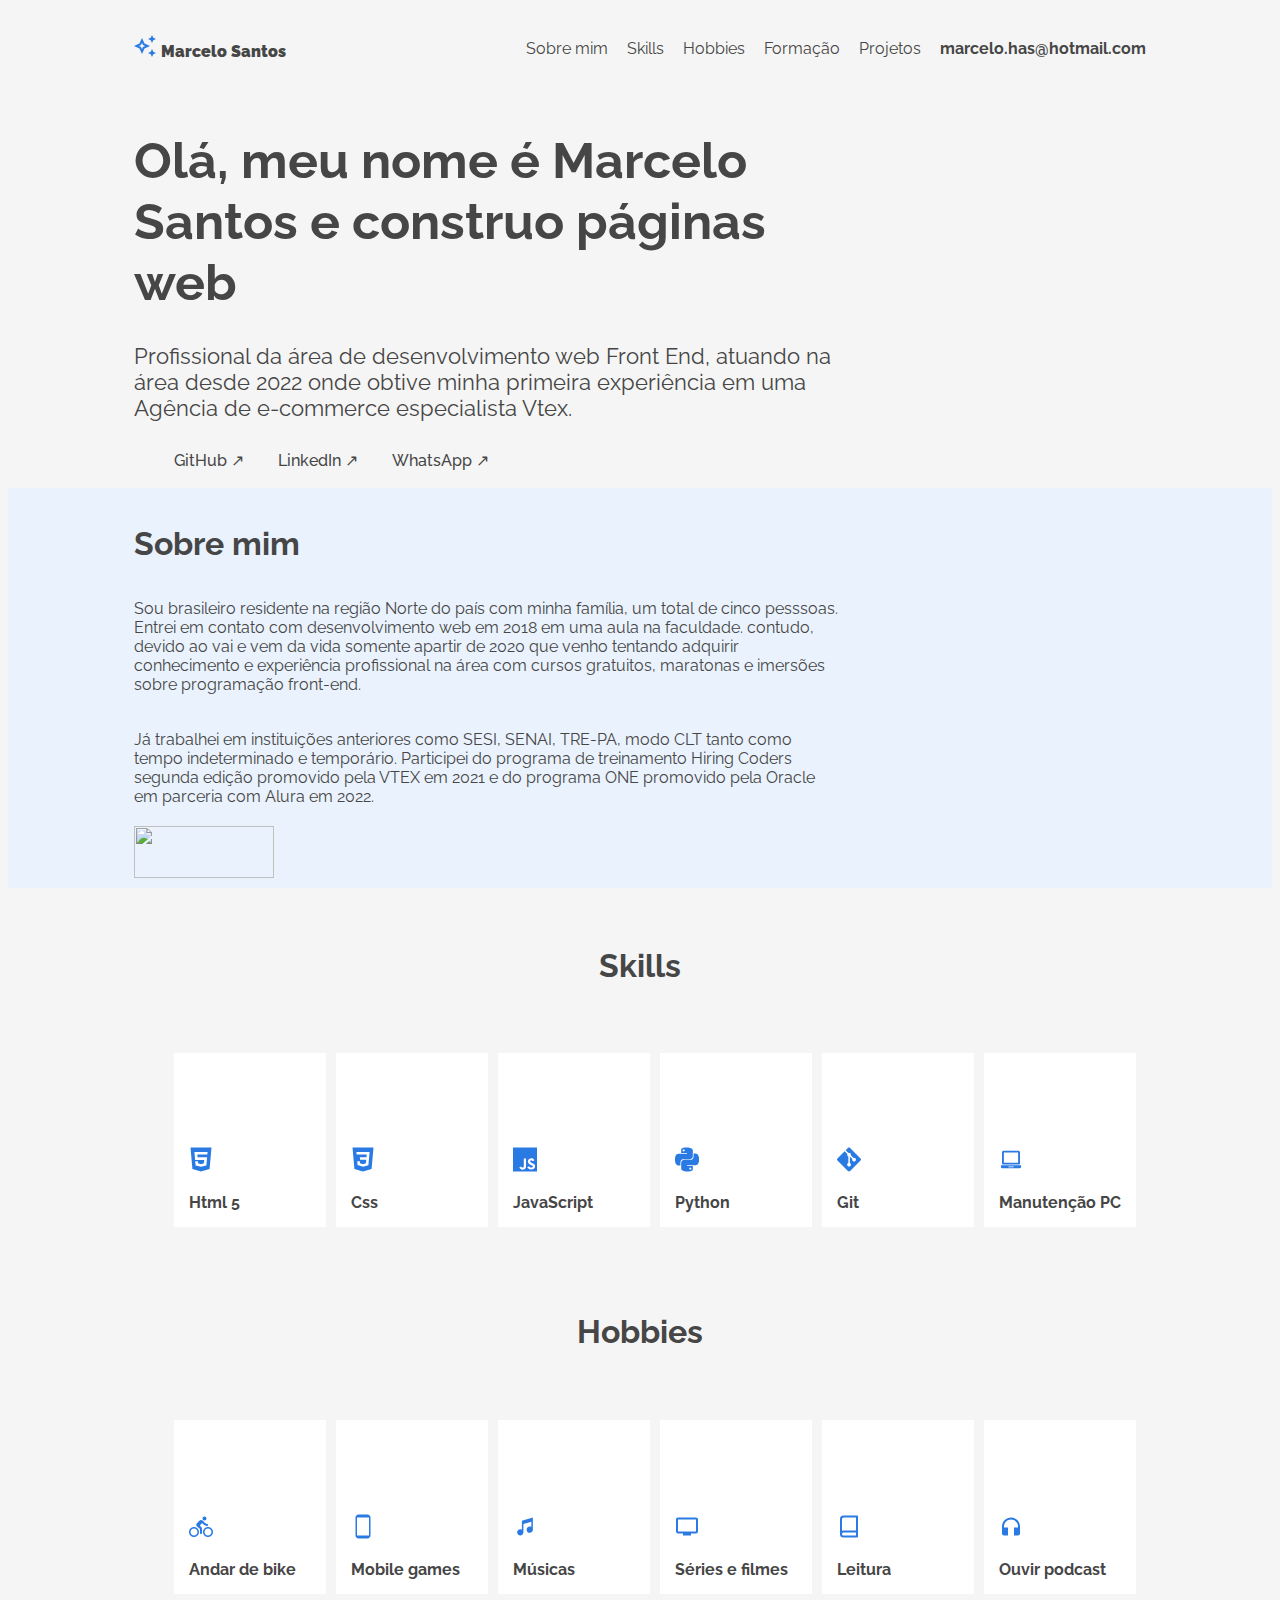
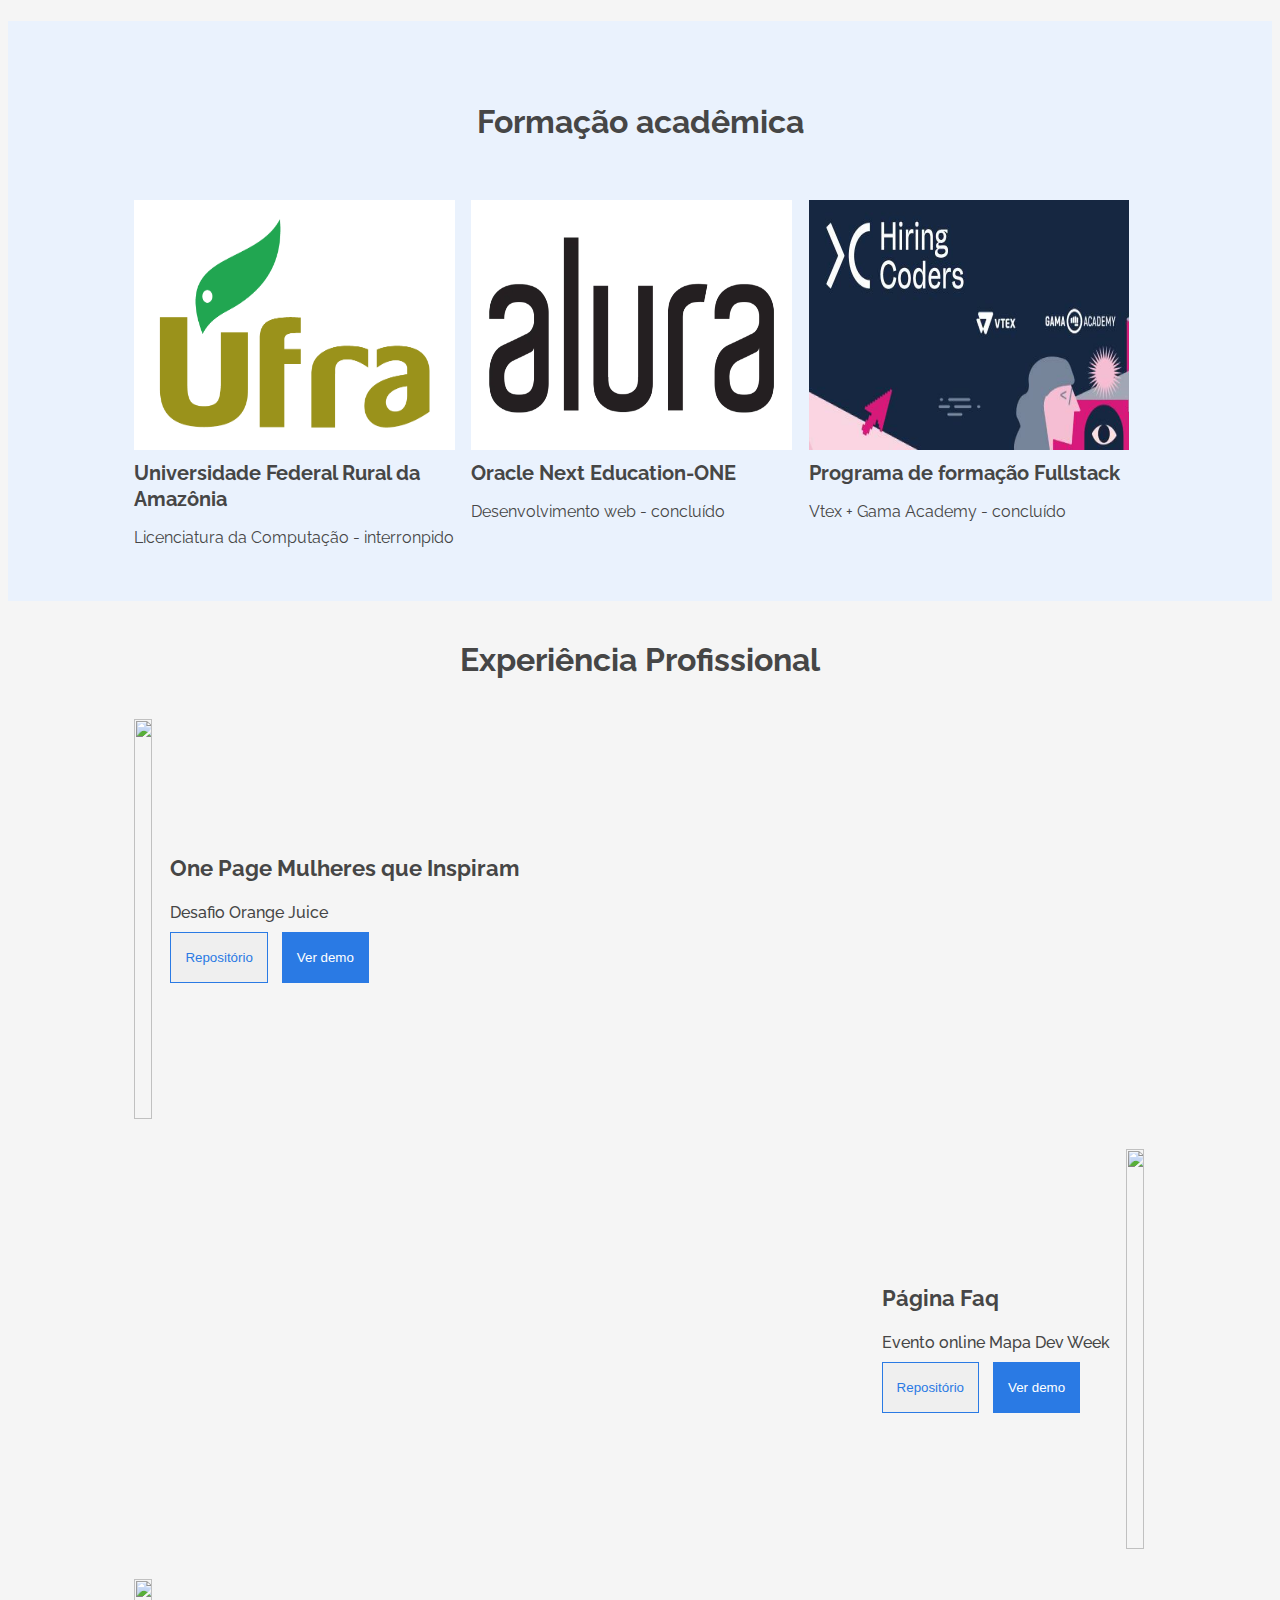
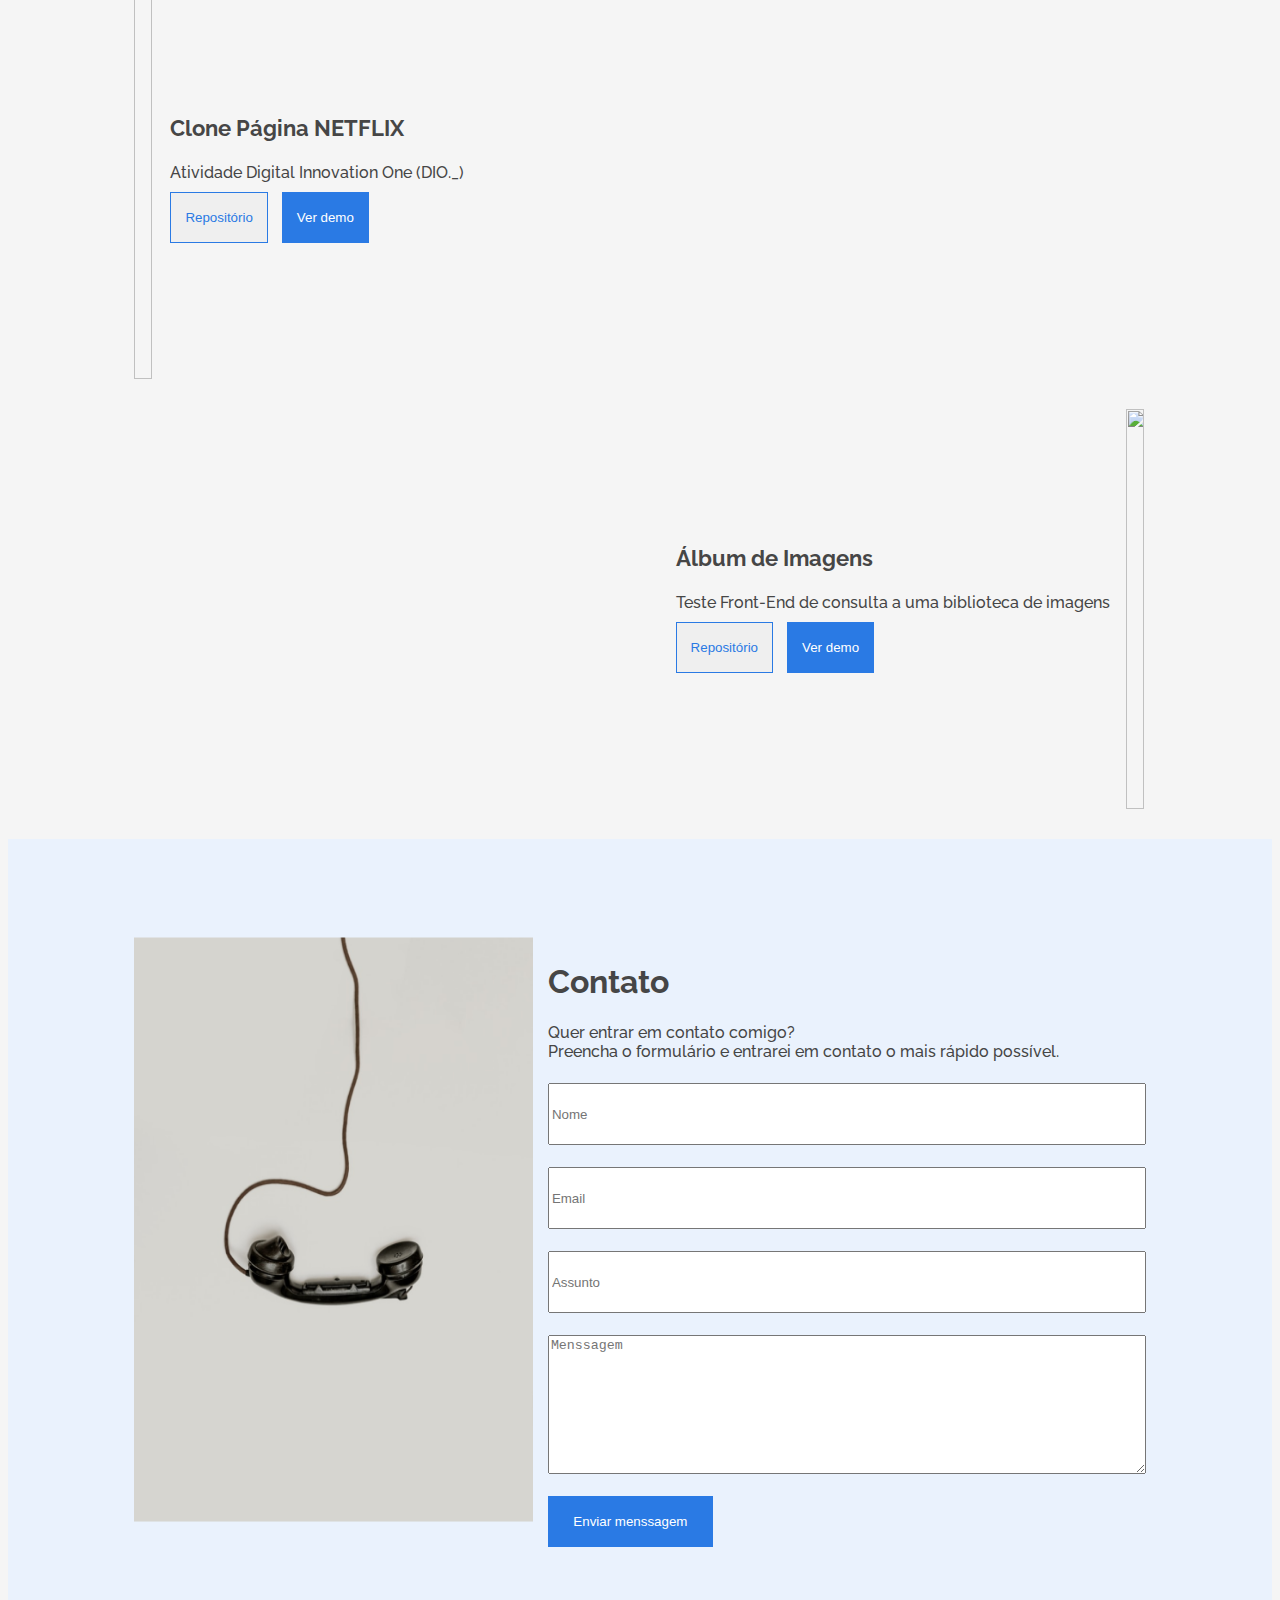
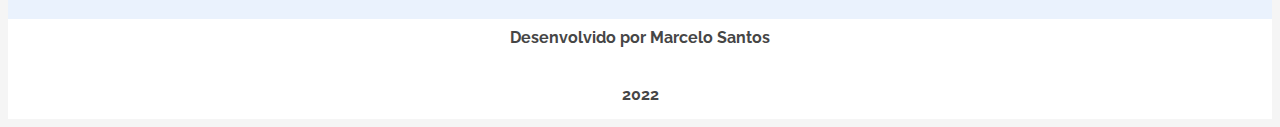
==== commit b1236189: "Update index.html" ====
--- a/index.html
+++ b/index.html
@@ -50,7 +50,7 @@
                         <li><a class="link-animado" href="https://github.com/Riquecelo" target="_blank">GitHub ↗</a></li>
                         <li><a class="link-animado" href="http://www.linkedin.com/in/marcelosantos11" target="_blank">LinkedIn ↗</a></li>
                         <li><a class="link-animado" href="https://wa.me/5591988676609" target="_blank">WhatsApp ↗</a></li>
-                        <li><a class="link-animado" href="https://drive.google.com/file/d/1MeELBV87Qa13j96P2AXuwjQw0_cwjJa4/view?usp=sharing" target="_blank">Curriculo ↗</a></li>
+                        <!-- <li><a class="link-animado" href="https://drive.google.com/file/d/1MeELBV87Qa13j96P2AXuwjQw0_cwjJa4/view?usp=sharing" target="_blank">Curriculo ↗</a></li> -->
                     </ul>
                 </div>
                 <div class="caixa-foto-perfil">
